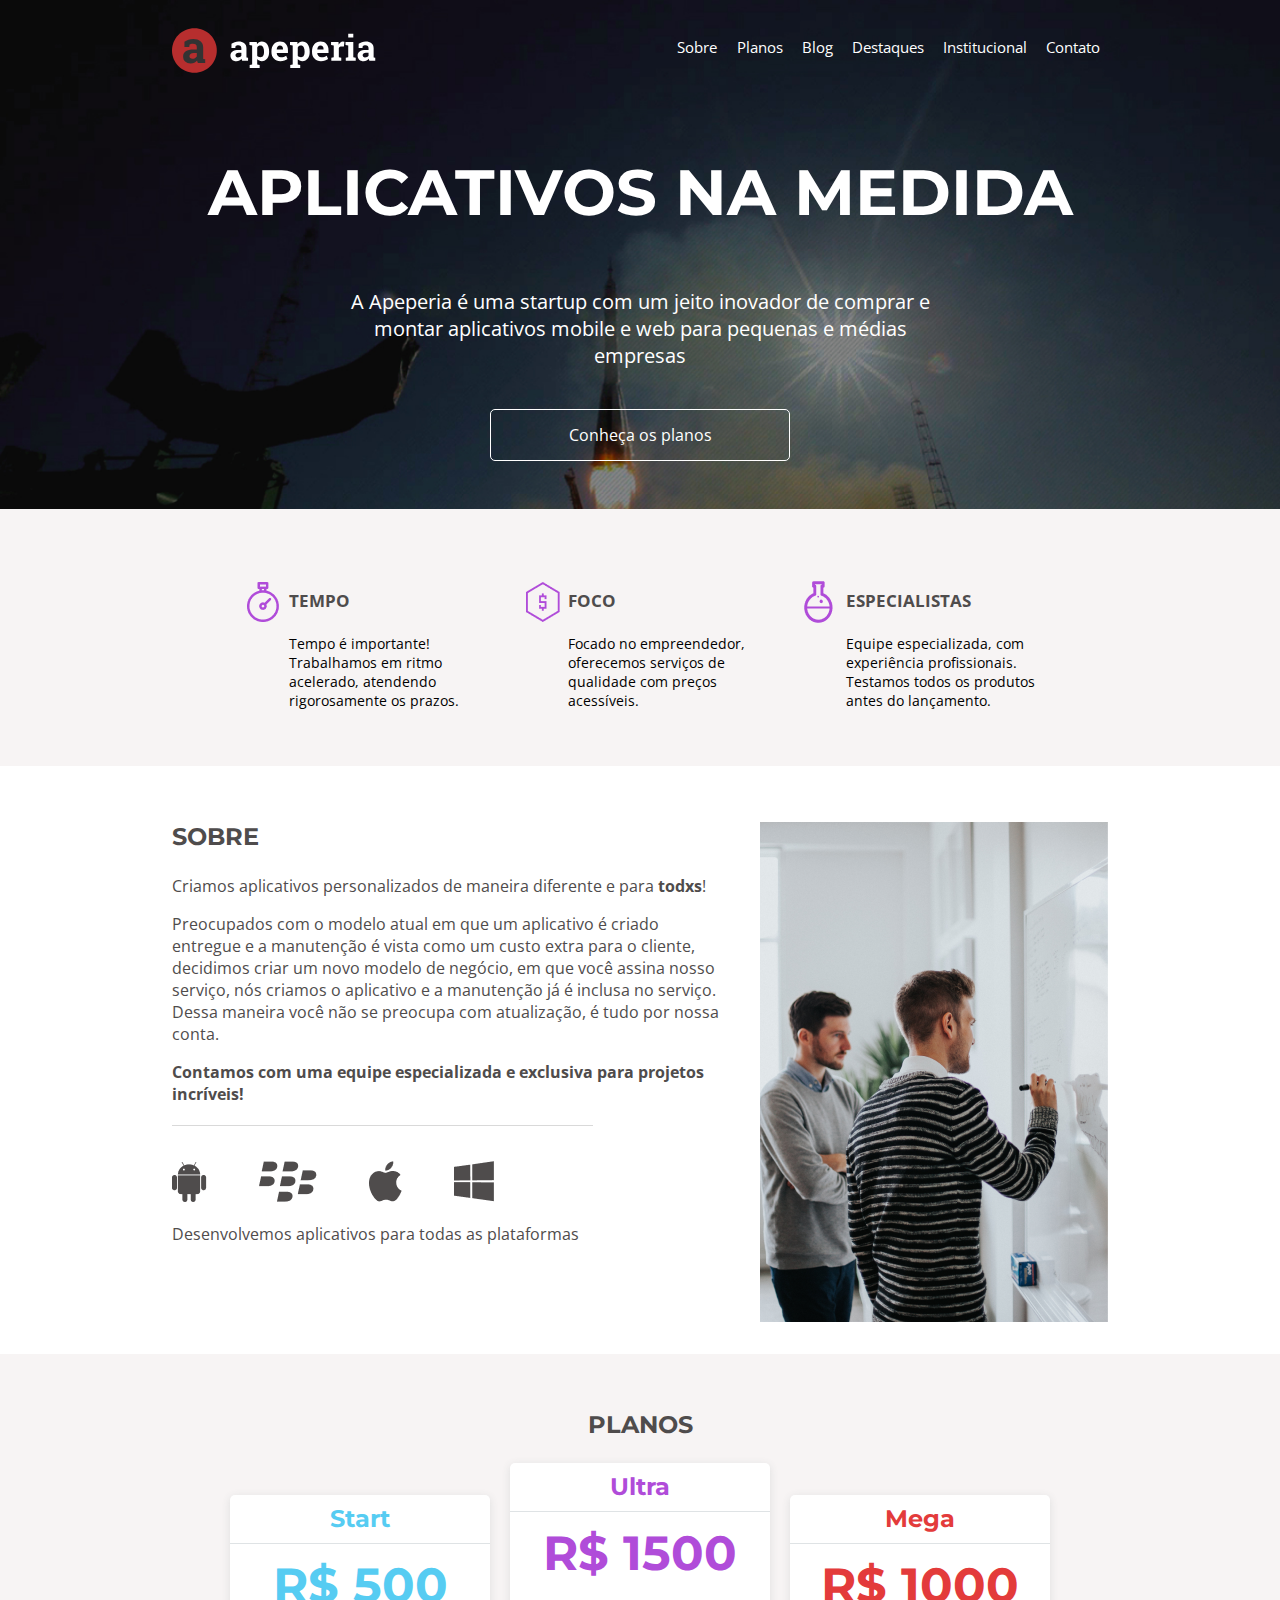
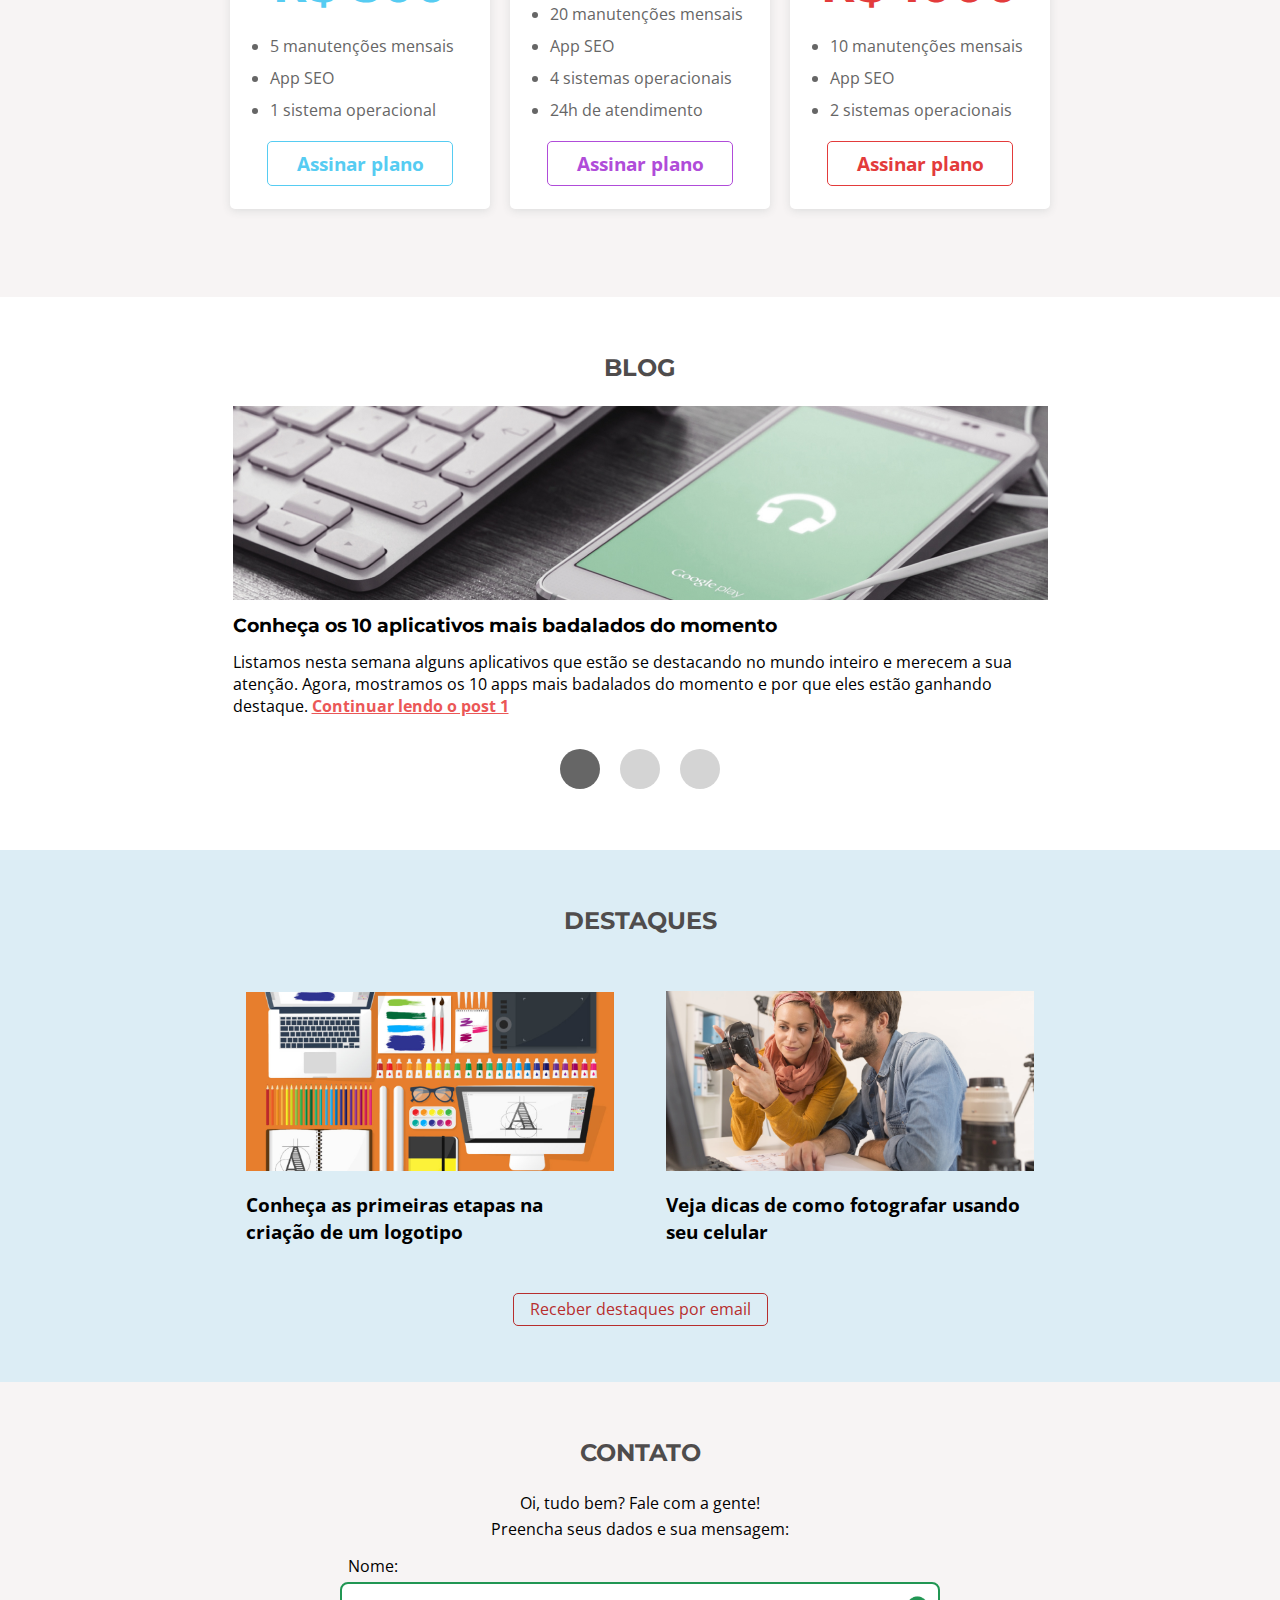
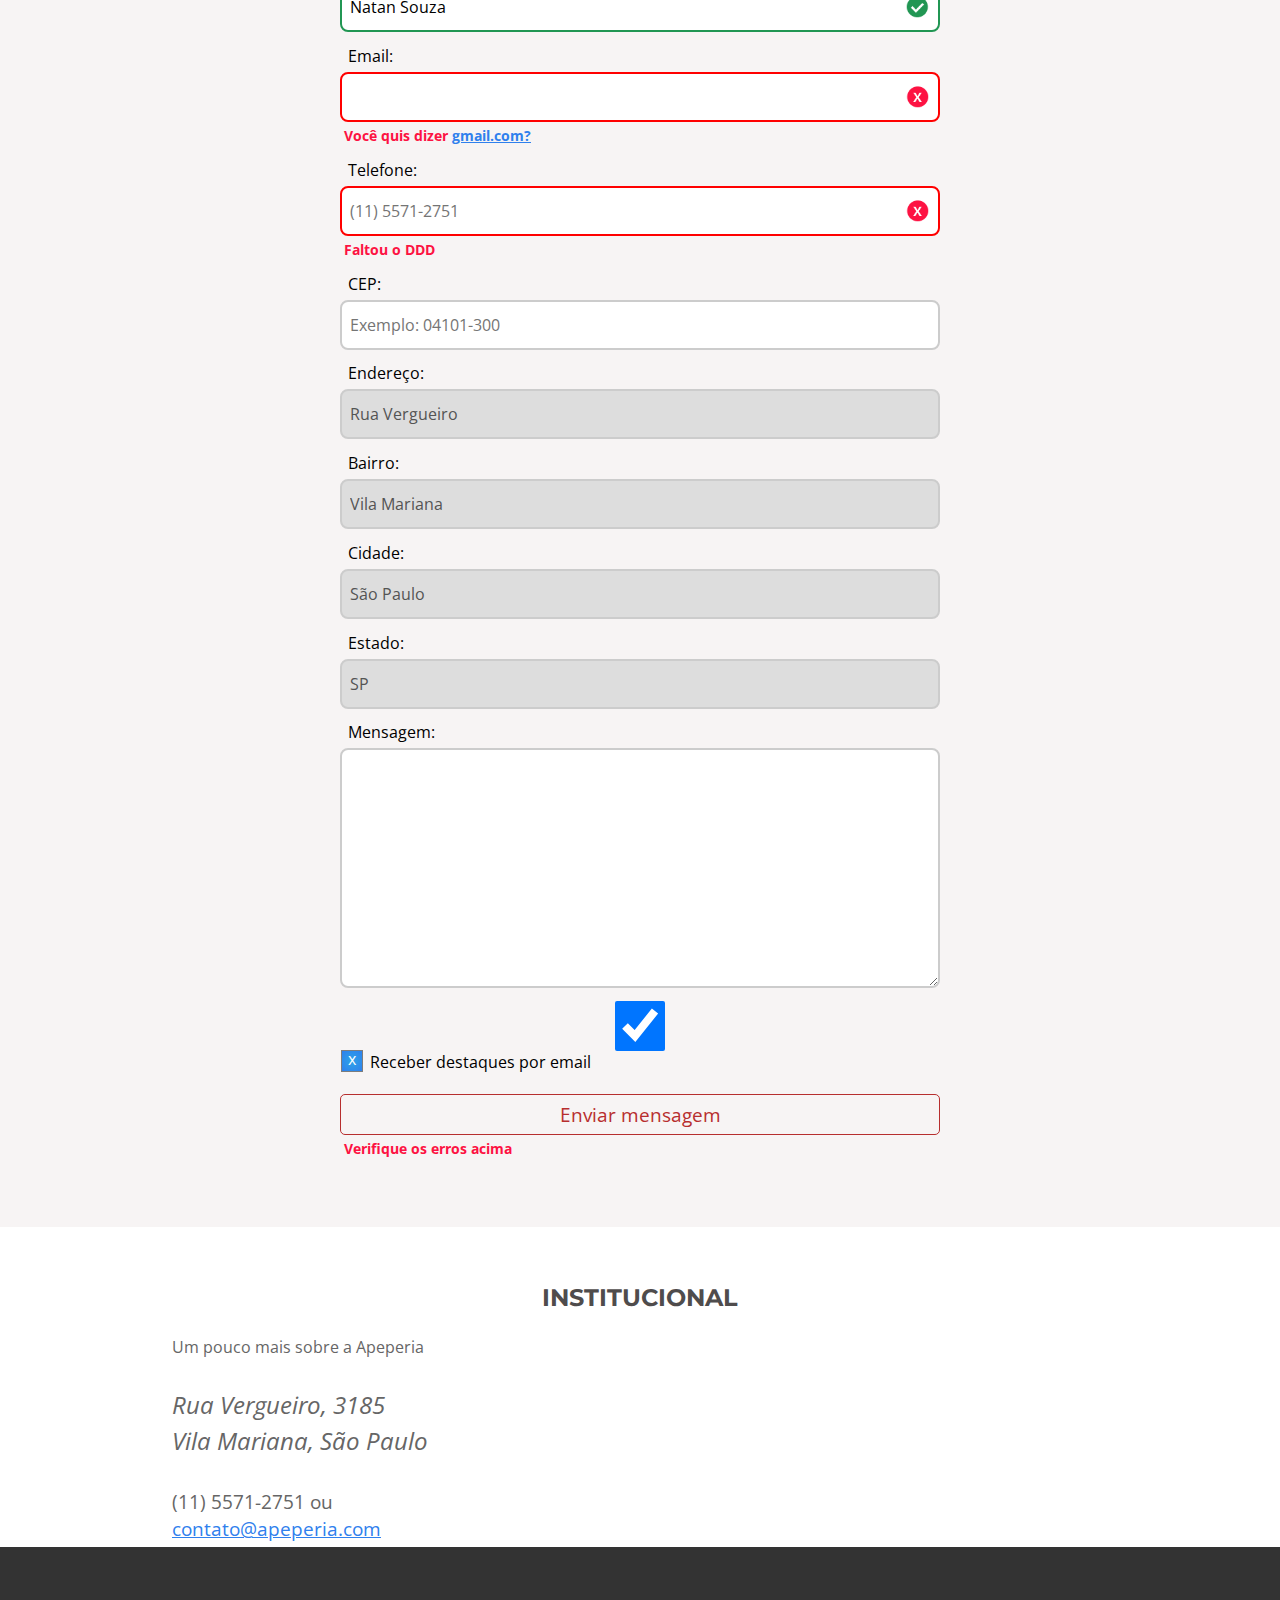
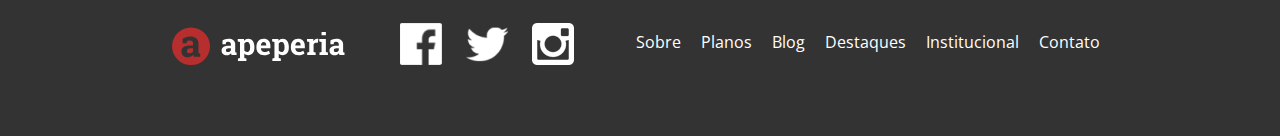
==== HTML CSS3/Acessibilidade web/index.html @ 9c8a7109 "HTML e os leitores de tela" ====
<!DOCTYPE html>
<html lang="en">
<head>
  <meta charset="UTF-8">
  <title>Apeperia - aplicativos sob medida</title>
  <link href="https://fonts.googleapis.com/css?family=Montserrat:300,400,700|Open+Sans:300,400,700" rel="stylesheet">

  <link rel="stylesheet" href="css/reset.css">
  <link rel="stylesheet" href="css/tema-padrao.css">
  <link rel="stylesheet" href="css/secaoDestaque.css">
  <link rel="stylesheet" href="css/cabecalho.css">
  <link rel="stylesheet" href="css/diferenciais.css">
  <link rel="stylesheet" href="css/secaoSobre.css">
  <link rel="stylesheet" href="css/secaoPlanos.css">
  <link rel="stylesheet" href="css/secaoBlog.css">
  <link rel="stylesheet" href="css/listaDeArtigos.css">
  <link rel="stylesheet" href="css/secaoDestaques.css">
  <link rel="stylesheet" href="css/secaoContato.css">
  <link rel="stylesheet" href="css/contatoCampo.css">
  <link rel="stylesheet" href="css/secaoInstitucional.css">
  <link rel="stylesheet" href="css/rodape.css">    
  <link rel="stylesheet" href="css/dialogNewsletter.css">

  <meta name="viewport" content="width=device-width, initial-scale=1.0, maximum-scale=1.0, user-scalable=no" />
</head>
<body>

  <header class="cabecalho container">
    <a href="#" class="cabecalho-logo">
       <svg width="205" height="59" viewBox="0 0 205 59" version="1.1" xmlns="http://www.w3.org/2000/svg" xmlns:xlink="http://www.w3.org/1999/xlink">
          <desc>Created using Figma</desc>
          <g id="Canvas" transform="translate(-2230 1001)">
            <g id="Logo do Apeperia">
              <g id="Oval 1">
                <use xlink:href="#path0_fill" transform="translate(2230 -988.755)" fill="#B72E2E"/>
              </g>
              <g id="a">
                <use xlink:href="#path1_fill" transform="translate(2239 -1001)" fill="#333333"/>
              </g>
              <g id="apeperia">
                <use xlink:href="#path2_fill" transform="translate(2287.13 -993.208)" fill="#FFFFFF"/>
              </g>
            </g>
          </g>
          <defs>
            <path id="path0_fill" fill-rule="evenodd" d="M 22.4044 44.5283C 34.778 44.5283 44.8087 34.5603 44.8087 22.2642C 44.8087 9.968 34.778 0 22.4044 0C 10.0308 0 0 9.968 0 22.2642C 0 34.5603 10.0308 44.5283 22.4044 44.5283Z"/>
            <path id="path1_fill" d="M 16.8684 47C 16.6944 46.6086 16.5422 46.21 16.4118 45.8042C 16.2813 45.3838 16.1799 44.9635 16.1074 44.5431C 15.3537 45.4128 14.4332 46.1158 13.3461 46.6521C 12.2735 47.1884 11.0414 47.4566 9.64991 47.4566C 7.34522 47.4566 5.51162 46.8333 4.1491 45.5867C 2.80108 44.3257 2.12706 42.6153 2.12706 40.4556C 2.12706 38.2523 3.01125 36.5492 4.77963 35.3461C 6.54801 34.143 9.14259 33.5415 12.5634 33.5415L 15.803 33.5415L 15.803 31.2368C 15.803 30.1062 15.4769 29.2293 14.8246 28.606C 14.1723 27.9827 13.2084 27.6711 11.9329 27.6711C 11.2081 27.6711 10.5631 27.758 9.99779 27.932C 9.43249 28.0914 8.9759 28.2871 8.62802 28.519L 8.21492 31.0411L 3.4316 31.0411L 3.45335 25.823C 4.61294 25.0402 5.93922 24.3807 7.43219 23.8444C 8.93966 23.3081 10.5776 23.0399 12.346 23.0399C 15.2594 23.0399 17.6221 23.7574 19.434 25.1924C 21.2603 26.6129 22.1735 28.6422 22.1735 31.2803L 22.1735 40.9991C 22.1735 41.3615 22.1735 41.7021 22.1735 42.021C 22.188 42.3399 22.217 42.6443 22.2605 42.9342L 24.1955 43.1951L 24.1955 47L 16.8684 47ZM 11.3676 42.7602C 12.3242 42.7602 13.1939 42.5573 13.9766 42.1515C 14.7594 41.7311 15.3681 41.2093 15.803 40.586L 15.803 36.9985L 12.5634 36.9985C 11.2154 36.9985 10.1935 37.3174 9.49772 37.9552C 8.80196 38.5785 8.45408 39.3322 8.45408 40.2164C 8.45408 41.0136 8.70774 41.6369 9.21507 42.0862C 9.73688 42.5356 10.4544 42.7602 11.3676 42.7602Z"/>
            <path id="path2_fill" d="M 13.0802 37C 12.941 36.6869 12.8193 36.368 12.7149 36.0433C 12.6106 35.7071 12.5294 35.3708 12.4714 35.0345C 11.8684 35.7302 11.1321 36.2926 10.2624 36.7217C 9.40429 37.1507 8.41863 37.3653 7.30542 37.3653C 5.46167 37.3653 3.99479 36.8666 2.90478 35.8694C 1.82636 34.8606 1.28715 33.4922 1.28715 31.7644C 1.28715 30.0019 1.9945 28.6393 3.4092 27.6769C 4.8239 26.7144 6.89957 26.2332 9.6362 26.2332L 12.2279 26.2332L 12.2279 24.3894C 12.2279 23.485 11.967 22.7834 11.4452 22.2848C 10.9233 21.7862 10.1522 21.5369 9.13178 21.5369C 8.55199 21.5369 8.03597 21.6064 7.58373 21.7456C 7.13149 21.8731 6.76621 22.0297 6.48791 22.2152L 6.15743 24.2329L 2.33078 24.2329L 2.34817 20.0584C 3.27585 19.4322 4.33687 18.9046 5.53125 18.4755C 6.73723 18.0465 8.04756 17.832 9.46226 17.832C 11.793 17.832 13.6832 18.406 15.1327 19.5539C 16.5938 20.6903 17.3243 22.3138 17.3243 24.4242L 17.3243 32.1993C 17.3243 32.4892 17.3243 32.7617 17.3243 33.0168C 17.3359 33.2719 17.3591 33.5154 17.3939 33.7473L 18.9419 33.9561L 18.9419 37L 13.0802 37ZM 8.67954 33.6082C 9.44487 33.6082 10.1406 33.4459 10.7668 33.1212C 11.393 32.7849 11.88 32.3674 12.2279 31.8688L 12.2279 28.9988L 9.6362 28.9988C 8.55778 28.9988 7.74027 29.2539 7.18367 29.7642C 6.62706 30.2628 6.34876 30.8658 6.34876 31.5731C 6.34876 32.2109 6.55169 32.7095 6.95755 33.069C 7.375 33.4285 7.949 33.6082 8.67954 33.6082ZM 20.2986 21.2412L 20.2986 18.1798L 27.6736 18.1798L 27.9172 20.3715C 28.4738 19.5597 29.1405 18.9336 29.9175 18.4929C 30.6944 18.0523 31.5989 17.832 32.6309 17.832C 34.9617 17.832 36.7706 18.7422 38.0578 20.5628C 39.3449 22.3834 39.9885 24.7779 39.9885 27.7465L 39.9885 28.1117C 39.9885 30.8948 39.3449 33.1328 38.0578 34.8258C 36.7706 36.5188 34.9733 37.3653 32.6657 37.3653C 31.68 37.3653 30.8045 37.1855 30.0392 36.8261C 29.2739 36.455 28.6187 35.9158 28.0737 35.2084L 28.0737 40.6527L 30.5262 41.1745L 30.5262 44.2358L 20.5596 44.2358L 20.5596 41.1745L 23.0121 40.6527L 23.0121 21.763L 20.2986 21.2412ZM 34.9095 27.7465C 34.9095 25.9723 34.6138 24.5344 34.0224 23.4328C 33.431 22.3312 32.5265 21.7804 31.309 21.7804C 30.5436 21.7804 29.8885 21.9369 29.3435 22.25C 28.81 22.5631 28.3868 23.0095 28.0737 23.5893L 28.0737 31.834C 28.3868 32.3674 28.81 32.7733 29.3435 33.0516C 29.8885 33.3299 30.5552 33.469 31.3438 33.469C 32.5729 33.469 33.4716 32.9878 34.0398 32.0254C 34.6196 31.0629 34.9095 29.7584 34.9095 28.1117L 34.9095 27.7465ZM 51.2597 37.3653C 48.5463 37.3653 46.3779 36.4956 44.7544 34.7562C 43.131 33.0168 42.3193 30.8078 42.3193 28.1291L 42.3193 27.4334C 42.3193 24.6388 43.0846 22.337 44.6153 20.528C 46.1575 18.719 48.2216 17.8204 50.8075 17.832C 53.347 17.832 55.3183 18.5973 56.7214 20.1279C 58.1245 21.6586 58.8261 23.7285 58.8261 26.3376L 58.8261 29.1032L 47.5896 29.1032L 47.5548 29.2075C 47.6476 30.4483 48.0593 31.4687 48.7898 32.2689C 49.5319 33.069 50.535 33.469 51.7989 33.469C 52.9237 33.469 53.8572 33.3589 54.5994 33.1386C 55.3415 32.9066 56.1532 32.5472 57.0345 32.0601L 58.4086 35.191C 57.6317 35.8056 56.6228 36.3216 55.3821 36.7391C 54.1529 37.1565 52.7788 37.3653 51.2597 37.3653ZM 50.8075 21.7456C 49.8682 21.7456 49.1261 22.1051 48.5811 22.824C 48.0361 23.5429 47.6998 24.488 47.5722 25.6592L 47.6244 25.7462L 53.8514 25.7462L 53.8514 25.2939C 53.8514 24.2155 53.5963 23.3574 53.0861 22.7196C 52.5875 22.0703 51.8279 21.7456 50.8075 21.7456ZM 60.8611 21.2412L 60.8611 18.1798L 68.2361 18.1798L 68.4797 20.3715C 69.0363 19.5597 69.703 18.9336 70.48 18.4929C 71.2569 18.0523 72.1614 17.832 73.1934 17.832C 75.5242 17.832 77.3331 18.7422 78.6203 20.5628C 79.9074 22.3834 80.551 24.7779 80.551 27.7465L 80.551 28.1117C 80.551 30.8948 79.9074 33.1328 78.6203 34.8258C 77.3331 36.5188 75.5358 37.3653 73.2282 37.3653C 72.2425 37.3653 71.367 37.1855 70.6017 36.8261C 69.8364 36.455 69.1812 35.9158 68.6362 35.2084L 68.6362 40.6527L 71.0887 41.1745L 71.0887 44.2358L 61.1221 44.2358L 61.1221 41.1745L 63.5746 40.6527L 63.5746 21.763L 60.8611 21.2412ZM 75.472 27.7465C 75.472 25.9723 75.1763 24.5344 74.5849 23.4328C 73.9935 22.3312 73.089 21.7804 71.8715 21.7804C 71.1061 21.7804 70.451 21.9369 69.906 22.25C 69.3725 22.5631 68.9493 23.0095 68.6362 23.5893L 68.6362 31.834C 68.9493 32.3674 69.3725 32.7733 69.906 33.0516C 70.451 33.3299 71.1177 33.469 71.9063 33.469C 73.1354 33.469 74.0341 32.9878 74.6023 32.0254C 75.1821 31.0629 75.472 29.7584 75.472 28.1117L 75.472 27.7465ZM 91.8222 37.3653C 89.1088 37.3653 86.9404 36.4956 85.3169 34.7562C 83.6935 33.0168 82.8818 30.8078 82.8818 28.1291L 82.8818 27.4334C 82.8818 24.6388 83.6471 22.337 85.1778 20.528C 86.72 18.719 88.7841 17.8204 91.37 17.832C 93.9095 17.832 95.8808 18.5973 97.2839 20.1279C 98.687 21.6586 99.3886 23.7285 99.3886 26.3376L 99.3886 29.1032L 88.1521 29.1032L 88.1173 29.2075C 88.2101 30.4483 88.6218 31.4687 89.3523 32.2689C 90.0944 33.069 91.0975 33.469 92.3614 33.469C 93.4862 33.469 94.4197 33.3589 95.1619 33.1386C 95.904 32.9066 96.7157 32.5472 97.597 32.0601L 98.9711 35.191C 98.1942 35.8056 97.1853 36.3216 95.9446 36.7391C 94.7154 37.1565 93.3413 37.3653 91.8222 37.3653ZM 91.37 21.7456C 90.4307 21.7456 89.6886 22.1051 89.1436 22.824C 88.5986 23.5429 88.2623 24.488 88.1347 25.6592L 88.1869 25.7462L 94.4139 25.7462L 94.4139 25.2939C 94.4139 24.2155 94.1588 23.3574 93.6486 22.7196C 93.15 22.0703 92.3904 21.7456 91.37 21.7456ZM 102.189 33.9561L 104.624 33.4343L 104.624 21.763L 101.928 21.2412L 101.928 18.1798L 109.355 18.1798L 109.581 20.9281C 110.022 19.954 110.59 19.1945 111.286 18.6495C 111.982 18.1045 112.788 17.832 113.704 17.832C 113.97 17.832 114.249 17.8551 114.539 17.9015C 114.84 17.9363 115.089 17.9827 115.287 18.0407L 114.747 22.6675L 112.66 22.6153C 111.918 22.6153 111.303 22.7602 110.816 23.0501C 110.329 23.34 109.958 23.7517 109.703 24.2851L 109.703 33.4343L 112.138 33.9561L 112.138 37L 102.189 37L 102.189 33.9561ZM 116.643 33.9561L 119.096 33.4343L 119.096 21.763L 116.382 21.2412L 116.382 18.1798L 124.175 18.1798L 124.175 33.4343L 126.61 33.9561L 126.61 37L 116.643 37L 116.643 33.9561ZM 124.175 13.6748L 119.096 13.6748L 119.096 9.86557L 124.175 9.86557L 124.175 13.6748ZM 140.264 37C 140.125 36.6869 140.003 36.368 139.899 36.0433C 139.795 35.7071 139.713 35.3708 139.655 35.0345C 139.052 35.7302 138.316 36.2926 137.446 36.7217C 136.588 37.1507 135.603 37.3653 134.489 37.3653C 132.646 37.3653 131.179 36.8666 130.089 35.8694C 129.01 34.8606 128.471 33.4922 128.471 31.7644C 128.471 30.0019 129.178 28.6393 130.593 27.6769C 132.008 26.7144 134.084 26.2332 136.82 26.2332L 139.412 26.2332L 139.412 24.3894C 139.412 23.485 139.151 22.7834 138.629 22.2848C 138.107 21.7862 137.336 21.5369 136.316 21.5369C 135.736 21.5369 135.22 21.6064 134.768 21.7456C 134.315 21.8731 133.95 22.0297 133.672 22.2152L 133.341 24.2329L 129.515 24.2329L 129.532 20.0584C 130.46 19.4322 131.521 18.9046 132.715 18.4755C 133.921 18.0465 135.232 17.832 136.646 17.832C 138.977 17.832 140.867 18.406 142.317 19.5539C 143.778 20.6903 144.508 22.3138 144.508 24.4242L 144.508 32.1993C 144.508 32.4892 144.508 32.7617 144.508 33.0168C 144.52 33.2719 144.543 33.5154 144.578 33.7473L 146.126 33.9561L 146.126 37L 140.264 37ZM 135.864 33.6082C 136.629 33.6082 137.325 33.4459 137.951 33.1212C 138.577 32.7849 139.064 32.3674 139.412 31.8688L 139.412 28.9988L 136.82 28.9988C 135.742 28.9988 134.924 29.2539 134.368 29.7642C 133.811 30.2628 133.533 30.8658 133.533 31.5731C 133.533 32.2109 133.736 32.7095 134.142 33.069C 134.559 33.4285 135.133 33.6082 135.864 33.6082Z"/>
          </defs>
        </svg>
    </a>

    <nav class="cabecalho-nav">
      <ul>
        <li class="cabecalho-nav-item"><a href="#">Sobre</a></li>
        <li class="cabecalho-nav-item"><a href="#">Planos</a></li>
        <li class="cabecalho-nav-item"><a href="#">Blog</a></li>
        <li class="cabecalho-nav-item"><a href="#">Destaques</a></li>
        <li class="cabecalho-nav-item"><a href="#">Institucional</a></li>
        <li class="cabecalho-nav-item"><a href="#">Contato</a></li>
      </ul>  
    </nav>
  </header>

  <main class="conteudo">

    <section class="secaoDestaque">
      <h1 class="secaoDestaque-titulo">
        APLICATIVOS NA MEDIDA
      </h1>
      <h2 class="secaoDestaque-texto">
        A Apeperia é uma startup com um jeito inovador de comprar e montar aplicativos mobile e web para pequenas e médias empresas
      </h2>

      <button class="secaoDestaque-cta btnPadrao">
        Conheça os planos
      </button>
    </section>

    <section class="secaoDiferenciais">
      <div class="container">
        <ul class="diferenciais">
          <li class="diferenciais-diferencial">
            <h2 class="diferenciais-diferencial-titulo diferenciais-diferencial-titulo--tempo">
              Tempo
            </h2>
            <p class="diferenciais-diferencial-texto">
              Tempo é importante! Trabalhamos em ritmo acelerado, atendendo rigorosamente os prazos.
            </p>
          </li>
          <li class="diferenciais-diferencial">
            <h2 class="diferenciais-diferencial-titulo diferenciais-diferencial-titulo--foco">
              Foco
            </h2>
            <p class="diferenciais-diferencial-texto">
              Focado no empreendedor, oferecemos serviços de qualidade com preços acessíveis.
            </p>
          </li>
          <li class="diferenciais-diferencial">
            <h2 class="diferenciais-diferencial-titulo diferenciais-diferencial-titulo--especialistas">
              Especialistas
            </h2>
            <p class="diferenciais-diferencial-texto">
              Equipe especializada, com experiência profissionais. Testamos todos os produtos antes do lançamento.
            </p>
          </li>
        </ul>
      </div>
    </section> <!--fim .secaoDiferenciais-->

    <section class="secaoSobre clearfix">
      <div class="container">
        <img src="img/sobre-apeperia.png" class="secaoSobre-imgDestaque">
        <h2 class="secaoSobre-titulo tituloPadrao">
          SOBRE
        </h2>
        <p class="secaoSobre-texto">
          Criamos aplicativos personalizados de maneira diferente e para <b>todxs</b>!
        </p>
        <p class="secaoSobre-texto">
          Preocupados com o modelo atual em que um aplicativo é criado entregue e a manutenção é vista como um custo extra para o cliente, decidimos criar um novo modelo de negócio, em que você assina nosso serviço, nós criamos o aplicativo e a manutenção já é inclusa no serviço. Dessa maneira você não se preocupa com atualização, é tudo por nossa conta.
        </p>
        <p class="secaoSobre-texto">
          <b>
            Contamos com uma equipe especializada e exclusiva para projetos incríveis!
          </b>
        </p>

        <ul class="secaoSobre-plataformas">
          <li><img src="img/android.png" alt="Ícone do Android"></li>
          <li><img src="img/blackberry.png" alt="Ícone da Blackberry"></li>
          <li><img src="img/apple.png" alt="Ícone do iOS"></li>
          <li><img src="img/windowsphone.png" alt="Ícone do Windows Phone"></li>
        </ul>
        <p>
          Desenvolvemos aplicativos para todas as plataformas
        </p>
      </div>
    </section> <!--fim .secaoSobre-->

    <section class="secaoPlanos">
      <div class="container">
        <h2 class="secaoPlanos-titulo tituloPadrao">
          PLANOS
        </h2>

        <div class="secaoPlanos-plano secaoPlanos-plano--start">
          <h3 class="secaoPlanos-plano-titulo">Start</h3>
          <h4 class="secaoPlanos-plano-preco">
            R$ 500
          </h3>
          <ul class="secaoPlanos-plano-itens">
            <li>5 manutenções mensais</li>
            <li>App SEO</li>
            <li>1 sistema operacional</li>
          </ul>
          <a href="#" class="btnPadrao secaoPlanos-plano-btn">
            Assinar plano
          </a>
        </div>

        <div class="secaoPlanos-plano secaoPlanos-plano--ultra">
          <h3 class="secaoPlanos-plano-titulo">Ultra</h3>
          <h4 class="secaoPlanos-plano-preco">
            R$ 1500
          </h4>
          <ul class="secaoPlanos-plano-itens">
            <li>20 manutenções mensais</li>
            <li>App SEO</li>
            <li>4 sistemas operacionais</li>
            <li>24h de atendimento</li>
          </ul>
          <a href="#" class="btnPadrao secaoPlanos-plano-btn">
            Assinar plano
          </a>
        </div>

        <div class="secaoPlanos-plano secaoPlanos-plano--mega">
          <h3 class="secaoPlanos-plano-titulo">Mega</h3>
          <h4 class="secaoPlanos-plano-preco">
            R$ 1000
          </h4>
          <ul class="secaoPlanos-plano-itens">
            <li>10 manutenções mensais</li>
            <li>App SEO</li>
            <li>2 sistemas operacionais</li>
          </ul>
          <a href="#" class="btnPadrao secaoPlanos-plano-btn">
            Assinar plano
          </a>
        </div>

      </div> <!--fim .container da .secaoPlanos-->
    </section> <!--fim .secaoPlanos-->


    <section class="secaoBlog container">
      <h2 class="secaoBlog-titulo tituloPadrao">
        BLOG
      </h2>

      <ul class="listaDeArtigos">

        <li id="new0" class="listaDeArtigos-item">
          <article class="listaDeArtigos-artigo">
            <img src="img/10-aplicativos-mais-baixados.png" class="listaDeArtigos-artigo-img">
            <h2 class="listaDeArtigos-artigo-titulo">
              Conheça os 10 aplicativos mais badalados do momento
            </h2>
            <p>
              Listamos nesta semana alguns aplicativos que estão se destacando no mundo inteiro e merecem a sua atenção. Agora, mostramos os 10 apps mais badalados do momento e por que eles estão ganhando destaque.
              <a href="#" class="listaDeArtigos-artigo-link">
                Continuar lendo o post 1
              </a>
            </p>
          </article>
        </li>

        <li id="new1" class="listaDeArtigos-item">
          <article class="listaDeArtigos-artigo">
            <img src="img/ux-usabilidade.jpg" class="listaDeArtigos-artigo-img">
            <h3 class="listaDeArtigos-artigo-titulo">
              Usabilidade: Entenda os benefícios de treinar sua equipe em UX
            </h3>
            <p>
              Vamos imaginar a seguinte situação: o time de desenvolvedores da sua empresa dedicou bastante tempo à criação de um novo software, e agora ele está tecnicamente perfeito, pronto para ser vendido.
              <a href="#" class="listaDeArtigos-artigo-link">
                Continuar lendo o post 2
              </a>
            </p>
          </article>
        </li>

        <li id="new2" class="listaDeArtigos-item">
          <article class="listaDeArtigos-artigo">
            <img src="img/dicas-acessibilidade.jpg" class="listaDeArtigos-artigo-img">
            <h2 class="listaDeArtigos-artigo-titulo">
              5 dicas para melhorar a acessibilidade em sua interface
            </h2>
            <p>
              Será que acessibilidade é algo tão complicado que vale a pena eu abrir mão de 25% dos meus usuários? Acessibilidade normalmente é um algo não muito aplicado por aí, falta de informação talvez? 
              <a href="#" class="listaDeArtigos-artigo-link">
                Continuar lendo o post 3
              </a>
            </p>
          </article>
        </li>

      </ul>

      <nav>
        <ul class="listaDeArtigos-slider">
          <li>
            <a href="#new0" data-sliderItem="0" class="listaDeArtigos-slider-item listaDeArtigos-slider-item--ativo">
              Notícia 1
            </a>
          </li>
          <li>
            <a href="#new1" data-sliderItem="1" class="listaDeArtigos-slider-item">
              Notícia 2
            </a>
          </li>
          <li>
            <a href="#new2" data-sliderItem="2" class="listaDeArtigos-slider-item">
              Notícia 3
            </a>
          </li>
        </ul>
      </nav>

    </section> <!--fim .secaoBlog-->

    <section class="secaoDestaques">
      <div class="container">
        <h2 class="secaoDestaques-titulo tituloPadrao">DESTAQUES</h2>

        <a href="http://blog.apeperia.com.br/design/conheca-primeiras-etapas-criacao-logotipo-teste-teste" class="secaoDestaques-link">
          <div class="secaoDestaques-destaque">
            <img src="img/comecando-criar-logotipo.png" class="secaoDestaques-destaque-img">
            <p class="secaoDestaques-destaque-titulo"  id="tituloDestaque1">
              Conheça as primeiras etapas na criação de um logotipo
            </p>
          </div>
        </a>

        <a href="http://blog.apeperia.com.br/design/dicas-como-fotografar-com-celular" class="secaoDestaques-link">
          <div class="secaoDestaques-destaque">
            <img src="img/dicas-fotografia.png" class="secaoDestaques-destaque-img">
            <p class="secaoDestaques-destaque-titulo"  id="tituloDestaque2">
              Veja dicas de como fotografar usando seu celular
            </p>
          </div>
        </a>

        <button class="secaoDestaques-form-botao btnPadrao btnPadrao--pequeno" id="abreDialog">
          Receber destaques por email
        </button>
      </div>

      <div class="dialogNewsletter" id="dialogNewsletter">
        <div class="dialogNewsletter-body">

          <h2 class="dialogNewsletter-titulo">News sem spam</h2>
          <h3 class="dialogNewsletter-texto">
            Assine nossa newsletter para receber notícias técnicas sem spam!
          </h3>
          <form class="dialogNewsletter-form">
            <label class="dialogNewsletter-label">
              Email:
            </label>
            <input type="text" class="dialogNewsletter-campo" placeholder="Digite seu e-mail...">
            <button class="dialogNewsletter-btn">
              Assinar newsletter
            </button>
            <button class="dialogNewsletter-fechar">
              X
            </button>
          </form>
        </div>
        <div class="dialogNewsletter-overlay"></div>
      </div> <!--fim .dialogNewsletter-->

    </section> <!--fim .secaoDestaques-->

    <section class="secaoContato">
      <div class="container">
        <h2 class="tituloPadrao">
          CONTATO
        </h2>

        <form class="secaoContato-form">

          <p class="secaoContato-form-legend">
            Oi, tudo bem? Fale com a gente!
            Preencha seus dados e sua mensagem:
          </p>

          <div class="contatoCampo contatoCampo--sucesso">
            <label>Nome: </label>
            <input type="text" class="contatoCampo--validouFoi" value="Natan Souza" required>
          </div>  

          <div class="contatoCampo contatoCampo--erro">
            <label>Email: </label>
            <input type="email" class="contatoCampo--validouErro" required>
            <span class="contatoCampo-msg contatoCampo-msg--erro">
              Você quis dizer <a href="#">gmail.com?</a>
            </span>
          </div>

          <div class="contatoCampo contatoCampo--erro">
            <label>Telefone: </label>
            <input type="text" class="contatoCampo--validouErro" placeholder="(11) 5571-2751">
            <span class="contatoCampo-msg contatoCampo-msg--erro">Faltou o DDD</span>
          </div>     

          <div class="contatoCampo">
            <label>CEP: </label>
            <input type="text" maxlength="8" placeholder="Exemplo: 04101-300" required>
          </div>

          <div class="contatoCampo">
            <label>Endereço: </label>
            <input type="text" class="contatoCampo-campoDesabilitado" disabled value="Rua Vergueiro">
          </div>   

          <div class="contatoCampo">
            <label>Bairro: </label>
            <input type="text" class="contatoCampo-campoDesabilitado" disabled value="Vila Mariana">
          </div>   

          <div class="contatoCampo">
            <label>Cidade: </label>
            <input type="text" class="contatoCampo-campoDesabilitado" disabled value="São Paulo">
          </div>   

          <div class="contatoCampo">
            <label>Estado: </label>
            <input type="text" class="contatoCampo-campoDesabilitado" disabled value="SP">
          </div>   

          <div class="contatoCampo">
            <label>Mensagem: </label>
            <textarea name="" cols="30" rows="10" required></textarea>
          </div>

          <div class="contatoCampo">
            <input type="checkbox" checked value="receberDestaques" class="contatoCampo-checkbox">
            <label class="contatoCampo-label">Receber destaques por email</label>
          </div>

          <div class="contatoCampo">
            <button class="secaoContato-form-cta btnPadrao" type="submit">
              Enviar mensagem
            </button>
            <span class="contatoCampo-msg contatoCampo-msg--erro secaoContatoForm-validacao">
              Verifique os erros acima
            </span>
          </div>

        </form>
      </div> <!--fim .container da .secaoContato-->

    </section> <!--fim .secaoContato-->


    <section class="secaoInstitucional">
      <div class="container">
        <h2 class="tituloPadrao">
          INSTITUCIONAL
        </h2>

        <div class="secaoInstitucional-coluna">
          <p>
            Um pouco mais sobre a Apeperia
          </p>
          <p class="secaoInstitucional-endereco">
            Rua Vergueiro, 3185 <br> Vila Mariana, São Paulo
          </p>
          <p class="secaoInstitucional-telefone">
            (11) 5571-2751 ou <a href="#"> contato@apeperia.com</a>
          </p>
        </div>

        <video src="img/formacao-java.mp4" class="secaoInstitucional-video">
        </video>

      </div>
    </section> <!--fim .secaoInstitucional-->
  </main>

  <footer class="rodape">
    <div class="container">

      <img src="img/logo-apeperia.svg" class="rodape-logo">

      <ul class="rodape-social">
        <li>
          <a href="#" class="rodape-social-link rodape-social-link--facebook">
            Facebook da Apeperia
          </a>
        </li>
        <li>
          <a href="#" class="rodape-social-link rodape-social-link--twitter">
            Twitter da Apeperia
          </a>
        </li>
        <li>
          <a href="#" class="rodape-social-link rodape-social-link--instagram">
            Instagram da Apeperia
          </a>
        </li>
      </ul>

      <nav class="rodape-nav">
        <ul>
          <li class="rodape-nav-item"><a href="#" class="rodape-nav-link">Sobre</a></li>
          <li class="rodape-nav-item"><a href="#" class="rodape-nav-link">Planos</a></li>
          <li class="rodape-nav-item"><a href="#" class="rodape-nav-link">Blog</a></li>
          <li class="rodape-nav-item"><a href="#" class="rodape-nav-link">Destaques</a></li>
          <li class="rodape-nav-item"><a href="#" class="rodape-nav-link">Institucional</a></li>
          <li class="rodape-nav-item"><a href="#" class="rodape-nav-link">Contato</a></li>
        </ul>  
      </nav>
    </div>

  </footer>
  <script src="js/carousel.js"></script>
  <script src="js/dialog.js"></script>
</body>
</html>
---- HTML CSS3/Acessibilidade web/css/tema-padrao.css ----
.escondeVisualmente {
  border: 0;
  clip: rect(0 0 0 0);
  height: 1px;
  margin: -1px;
  overflow: hidden;
  padding: 0;
  position: absolute;
  width: 1px;
}

li[aria-hidden='true'] { display: none; }
li[aria-hidden='false'] { display:block ; }


.overlayDialog:before {
  content: '';
  background-color: rgba(0, 0, 0, .4);
  position: fixed;
  z-index: 2;
  display: block;
  width: 100vw;
  height: 100vh;
} 

.pularNavegacao,
.pularNavegacao:active,
.pularNavegacao:focus,
.pularNavegacao:hover {
  text-indent: 100%;
  white-space: nowrap;
  overflow: hidden;
  width: 1px;
  height: 1px;
  color: transparent;
  position: absolute;
}

.clearfix:after { 
  content: "."; 
  visibility: hidden; 
  display: block; 
  height: 0; 
  clear: both;
}


.apenasLeitorDeTela {
  position: absolute;
  z-index: -1;
}

.container {
  padding: 3.5em 5%;
  margin: 0 auto;
  max-width: 1000px;
}

.tituloPadrao {
  font-family: 'Montserrat', serif;
  margin-bottom: 1em;
  color: #4F4C4C;
  text-align: center;
  text-transform: uppercase;
}

.btnPadrao {
  border-radius: 5px;
  border: 0;
  background-color: #B72E2E;
  color: #fff;
  font-size: 1.2em;
  padding: .3em 1em;
  font-family: 'Open Sans', 'Segoe UI', sans-serif;
  outline: 0;
  text-decoration: none;
}

.btnPadrao:hover,
.btnPadrao:focus {
  background-image: linear-gradient(rgba(255, 255, 255, .05), rgba(255, 255, 255, .05));
  cursor: pointer;
}

.btnPadrao--pequeno {
  font-size: 1em;
}

@media (min-width: 830px) {
  .container {
    width: 1200px;
    width: 800px;
    padding-left: 0;
    padding-right: 0;
    padding: 3.5em 2em;
  }
}

@media (min-width: 1065px)  {
  .container {
    width: 1000px;
  }
}
---- HTML CSS3/Acessibilidade web/css/secaoDestaque.css ----
.secaoDestaque {
  text-align: center;
  background-size: cover;
  background-color: #00161c;
  padding: 10em 2em 3em 2em;
  color: #fff;
}


.secaoDestaque-titulo {
  font-weight: bold;
  margin-bottom: 1em;
  font-family: 'Montserrat', serif;
  font-size: 2em;
  line-height: 1;
}

.secaoDestaque-texto {
  max-width: 600px;
  margin: 0 auto 2em auto;
  font-size: 1.25em;
  font-weight: normal;

}

.secaoDestaque-cta {
  background-color: transparent;
  border: 1px solid #fff;
  font-size: 1em;
  width: 100%;
  max-width: 300px;
  line-height: 2.5;
  cursor: pointer;
  display: block;
  text-decoration: none;
  margin: 0 auto;
  transition: .2s ease-in;
}

.secaoDestaque-cta:hover,
.secaoDestaque-cta:focus {
  background: #fff;
  color: #333;
}

@media (min-width: 830px) {

  .secaoDestaque {
    background-image: url(../img/bg-intro.jpg);
  }

  .secaoDestaque-titulo {
    font-size: 5vw
  }

}
---- HTML CSS3/Acessibilidade web/css/cabecalho.css ----
.cabecalho {
  position: absolute;
  top: -2.5em;
  left: 50%;
  transform: translate(-50%);
  text-align: center;
  width: 100%;
  border-bottom: 1px solid #103d4a;
  padding-bottom: .5em
}

.cabecalho-logo {
  margin-bottom: .2em;
}

.cabecalho-logo-img {
  margin: 0 auto;
  display: block;
  transition: filter .3s;
}

.cabecalho-logo-img:hover,
.cabecalho-logo-img:focus {
  filter: brightness(1.2);
}


.cabecalho-nav {
  text-align: center;
}

.cabecalho-nav-item {
  display: inline-block;
  line-height: 2;
  margin: 0 .5em;
  font-size: .95em;
}

.cabecalho-nav-item a {
  text-decoration: none;
  color: #fff;
  font-family: 'Open Sans', serif;

}

.cabecalho-nav-item a:hover,
.cabecalho-nav-item a:focus {
  text-decoration: underline;
}

@media (min-width: 830px) {

  .cabecalho {
    border-bottom: 0;
    padding-bottom: 0
  }

  .cabecalho-logo {
    float: left;
  }

  .cabecalho-nav {
    float: right;
    margin-top: 1em;
  }

}
---- HTML CSS3/Acessibilidade web/css/diferenciais.css ----
.diferenciais {
  text-align: center;
}

.diferenciais-diferencial {
  margin: 0 3em 2em 3em;
  display: inline-block;
  vertical-align: top;
  text-align: left;
  max-width: 350px;
  padding-left: 4em;
}

.diferenciais-diferencial-titulo {
  color: #4F4C4C;
  font-size: 1.2em;
  margin-top: .9em;
  margin-bottom: .6em;

  background-repeat: no-repeat;
  background-position: left center;
  height: 2.5em;
  padding-left: 42px;
  padding-top: .5em;
  transform: translateX(-42px);
  text-transform: uppercase;
}

.diferenciais-diferencial-titulo--tempo {
  background-image: url(../img/icone-relogio.png);
}


.diferenciais-diferencial-titulo--foco {
  background-image: url(../img/icone-dinheiro.png);
}


.diferenciais-diferencial-titulo--especialistas {
  background-image: url(../img/icone-quimica.png);
}




@media (min-width: 830px) {


  .secaoDiferenciais {
    padding-bottom: 0;
    background-color: #f7f4f4;
  }


  .diferenciais-diferencial {
    margin: 0 .5em;
    font-size: .9em;
    max-width: 260px;
  }

}
---- HTML CSS3/Acessibilidade web/css/secaoSobre.css ----
.secaoSobre {
  color: #4F4C4C;
}

.secaoSobre-texto {
  margin-bottom: 1em;
}

.secaoSobre-plataformas {
  display: flex;
  justify-content: space-around;
  margin-bottom: 1em;
}

.secaoSobre-imgDestaque {
  display: none;
}


@media (min-width: 830px) {

  .secaoSobre {
    text-align: left;
  }

  .secaoSobre-titulo {
    text-align: left;
  }

  .secaoSobre-imgDestaque {
    display: block;
    float: right;
    margin-left: 2em;
    margin-bottom: 2em;
  }

  .secaoSobre-plataformas {
    display: block;
    padding-top: 1.5em;
    position: relative;
  }

  .secaoSobre-plataformas:before {
    content: '';
    height: 1px;
    width: 45%;
    background-color: #D9D9D9;
    position: absolute;
    top: 4px;
  }

  .secaoSobre-plataformas li {
    display: inline-block;
    margin-right: 3em;
    margin: 1em 3em 0 0
  }

}
---- HTML CSS3/Acessibilidade web/css/secaoPlanos.css ----
.secaoPlanos {
  text-align: center;
  background-color: #F7F4F4;
}

.secaoPlanos-plano {
  border-radius: 5px;
  background-color: #fff;
  width: 80%;
  margin: 0 .5em 2em .5em;
  padding-bottom: 2em;
  box-shadow: 0 2px 9px #ddd;
  max-width: 300px;
  display: inline-block;

}

.secaoPlanos-plano--start {
  color: #56CCF2;
}

.secaoPlanos-plano--ultra {
  color: #B04CD9;
}

.secaoPlanos-plano--mega {
  color: #E33B3B;
}

.secaoPlanos-plano-titulo {
  color: inherit;
  font-family: 'Montserrat', sans-serif;
  font-weight: bolder;
  width: 100%;
  padding: .4em 1em;
  font-size: 1.5em;
  border-bottom: 1px solid #DFE3E5;
  margin-bottom: .5em;
}

.secaoPlanos-plano-moeda {
  font-size: .4em;
  font-weight: normal;
  vertical-align: top;
  line-height: 2.5;
  position: absolute;
  left: -1.4em;
}

.secaoPlanos-plano-preco {
  color: inherit;
  text-align: center;
  font-size: 3em;
  margin-top: 12px;
  font-family: 'Montserrat', sans-serif;
  display: inline;
  position: relative;
}

.secaoPlanos-plano-itens {
  text-align: left;
  padding-left: 30px;
  margin: 1em auto 1.5em auto;
  line-height: 2;
  list-style: disc;
  color: #666;
  width: 240px;
}

.secaoPlanos-plano-btn {
  color: inherit;
  font-weight: bold;
  background-color: transparent;
  border-width: 1px;
  border-style: solid;
  border-color: inherit;
  padding: .4em 1.5em;
  transition: .1s ease-in;
}

.secaoPlanos-plano-btn:hover,
.secaoPlanos-plano-btn:focus {
  color: #fff;
}

.secaoPlanos-plano:nth-of-type(1) .secaoPlanos-plano-btn:hover,
.secaoPlanos-plano:nth-of-type(1) .secaoPlanos-plano-btn:focus {
  background-color: #56CCF2;
}

.secaoPlanos-plano:nth-of-type(2) .secaoPlanos-plano-btn:hover,
.secaoPlanos-plano:nth-of-type(2) .secaoPlanos-plano-btn:focus {
  background-color: #B04CD9;
}

.secaoPlanos-plano:nth-of-type(3) .secaoPlanos-plano-btn:hover,
.secaoPlanos-plano:nth-of-type(3) .secaoPlanos-plano-btn:focus {
  background-color: #E33B3B;
}

.secaoPlanos-plano-titulo--destaque {
  background-color: #B72E2E;
}


@media (min-width: 830px) {

  .secaoPlanos-plano {
    max-width: 260px;
  }

}
---- HTML CSS3/Acessibilidade web/css/secaoBlog.css ----
.secaoBlog {
  text-align: center;
}
---- HTML CSS3/Acessibilidade web/css/listaDeArtigos.css ----
.listaDeArtigos-artigo {
  text-align: left;
  padding-bottom: 2em;
  max-width: 815px;
  display: inline-block;
  white-space: normal;
}      

.listaDeArtigos {
  overflow: hidden;
  white-space: nowrap;
}

.listaDeArtigos-item {
  display: inline-block;
  text-align: center;
  margin: 0 auto;
  width: 100%;
  display: none;
}


.listaDeArtigos-item:not(:target):first-child{
  display: inline-block;
}

.listaDeArtigos-item:target {
  display: inline-block;
}




.listaDeArtigos-artigo-img {
  width: 100%;
  display: block;
}

/* Apenas para diferenciar as imagens */
.listaDeArtigos-item:nth-of-type(2) img {
  filter: sepia(.7)
}

.listaDeArtigos-item:nth-of-type(3) img {
  filter: hue-rotate(10deg) saturate(1)
}

.listaDeArtigos-artigo-titulo {
  font-family: 'Montserrat', sans-serif;
  margin: .7em 0;
  font-size: 1.2em;
}

.listaDeArtigos-artigo-link {
  color: #EB5757;
  font-weight: bold;
}

.listaDeArtigos-slider {
  width: 70%;
  margin: 0 auto;
}

.listaDeArtigos-slider li {
  display: inline-block;
}

.listaDeArtigos-slider-item {
  text-indent: -9999px;
  display: inline-block;
  overflow: hidden;
  background-color: #d4d4d4;
  border-radius: 50%;
  width: 40px;
  height: 40px;
  margin: 0 .5em;
  border: 0;
}

.listaDeArtigos-slider-item:hover,
.listaDeArtigos-slider-item:focus {
  background-color: #a5a5a5;
  outline: 0;
}

.listaDeArtigos-slider-item--ativo {
  background: hsla(200, 70%, 0%, .6);
}
---- HTML CSS3/Acessibilidade web/css/secaoDestaques.css ----
.secaoDestaques {
  background-color: #DCEDF5;
  text-align: center;
}

.secaoDestaques-destaque {
  margin-bottom: 1em;
  padding: 1em;
  transition:  .3s;
  text-align: left;
}

.secaoDestaques-link {
  color: inherit;
  text-decoration: none;
  max-width: 400px;
  display: inline-block;
  margin: 1em .5em;
}

.secaoDestaques-link:hover,
.secaoDestaques-link:focus {
  background-color: #fff;
  cursor: pointer;
  border-radius: 8px;
  box-shadow: 0 2px 5px rgba(0, 0, 0, .3); 
  outline: 0;
}

.secaoDestaques-destaque-titulo {
  margin-top: 1em;
  font-weight: bold;
  font-size: 1.2em
}

.secaoDestaques-destaque-img {
  width: 100%;
  display: block;
}

.secaoDestaques-form label {
  display: inline-block;
}

.secaoDestaques-form-botao {
  max-width: 20em;
  margin-top: 1em;
  display: block;
  margin: 0 auto;
  background: transparent;
  color: #B72E2E;
  border: 1px solid #B72E2E;
}

.secaoDestaques-form-botao:hover,
.secaoDestaques-form-botao:focus {
  color: #fff;
  background-color: #B72E2E;
}


/*

.secaoDestaques-checkboxFake {
display: inline-blaock;
}
*/
---- HTML CSS3/Acessibilidade web/css/secaoContato.css ----
.secaoContato {
  background-color: #F7F4F4;
  text-align: center;
  text-align: left;
}

.secaoContato-wink {
  color: #EB5757;
  font-weight: bold;
  font-size: 1.2em;
}

.secaoContato-form-fieldset {
  border: 0;
}

.secaoContato-form-legend {
  max-width: 300px;
  line-height: 1.6;
  text-align: center;
  margin: 0 auto;
}

.secaoContato-form-cta {
  width: 100%;
  margin-top: 1em;
  display: block;
  background: transparent;
  color: #B72E2E;
  border: 1px solid #B72E2E;
}

.secaoContato-form-cta:hover,
.secaoContato-form-cta:focus {
  color: #fff;
  background-color: #B72E2E;
}
---- HTML CSS3/Acessibilidade web/css/contatoCampo.css ----
.contatoCampo {
  margin: .8em auto;
  max-width: 600px;
  position: relative;
}

.contatoCampo-label:before {
  content:'';
  vertical-align: middle;
  display: inline-block;
  width: 20px;
  height: 20px;
  text-align: center;
  background-color: #fff;
  transform: translate(-7px, -3px);
  border: 1px solid #7D7D7D;
  color: transparent;
  line-height: 1;
  transition: .2s ease-in;
}

.contatoCampo-checkbox:checked + .contatoCampo-label:before {
  content: 'x';
  color: #fff;
  background-image: radial-gradient(circle, #2DA4E7, #2F80ED);
}

.contatoCampo-checkbox {
  display: none;
}

.contatoCampo-icone {
  position: absolute;
  left: -2em;
  top: 2.5em;
  width: 1.5em;
}

.contatoCampo label,
.contatoCampo input,
.contatoCampo textarea {
  display: block;
  width: 100%;
  text-align: left;
} 

.contatoCampo label {
  margin-bottom: 5px;
  margin-left: 8px;
} 

.contatoCampo input,
.contatoCampo textarea {
  font-size: 1em;
  padding: .5em;
  min-height: 50px;
  border-radius: 8px;
  border: 2px solid #ccc;
  outline: 0;
} 

.contatoCampo input:focus,
.contatoCampo textarea:focus {
  border: 2px solid #222;
} 

.contatoCampo-campoDesabilitado {
  background-color: #ddd;
}

.contatoCampo-msg, 
.formContato-validacao {
  margin-left: 4px;
  margin-top: 4px;
  font-size: .9em;
  font-weight: bold;
  color: #FD1242;
  display: inline-block;
}

.contatoCampo .contatoCampo--validouFoi {
  border: 2px solid #219653;
  background-color: #fff;
  position: relative;
}

.contatoCampo .contatoCampo--validouErro {
  border: 2px solid #FF0000;
  background-color: #fff;
  position: relative;
}

.contatoCampo--sucesso:before {
  content: '';
  display: inline-block;
  width: 33px;
  height: 32px;
  position: absolute;
  z-index: 1;
  right: .4em;
  transform: translateY(112%) scale(.65);
  background-image: url(../img/validacao-sucesso.png);
}

.contatoCampo--erro:before {
  content: '';
  display: inline-block;
  width: 33px;
  height: 32px;
  position: absolute;
  z-index: 1;
  right: .4em;
  transform: translateY(112%) scale(.65);
  background-image: url(../img/validacao-erro.png);
}
---- HTML CSS3/Acessibilidade web/css/secaoInstitucional.css ----
.secaoInstitucional {
  color: #666;
  text-align: center;
}

.secaoInstitucional-endereco {
  font-size: 1.5em;
  font-style: italic;
  line-height: 1.5;
  margin: 1.2em 0;
}

.secaoInstitucional-telefone {
  font-size: 1.2em;
}

.secaoInstitucional-video {
  width: 100%;
  max-width: 550px;
  display: inline-block;
  margin-top: 30px;
}

@media (min-width: 830px) {

  .secaoInstitucional-coluna {
    float: left;
    text-align: left;
    width: 40%;
  }

  .secaoInstitucional-video {
    width: 40%;
    margin-top: 0;
  }
  
}
---- HTML CSS3/Acessibilidade web/css/rodape.css ----
.rodape {
  background-color: #333;
  text-align: center;
}

.rodape-social {
  margin: 20px 0 10px 0;
}

.rodape-social li {
  display: inline-block;
}

.rodape-social-link {
  width: 42px;
  height: 42px;
  border: 1px solid #fff;
  margin: 0 10px;
  text-indent: -999px;
  overflow: hidden;
  border: 0;
  display: block;
}

.rodape-social-link--facebook {
  background-image: url(../img/facebook.png);
}

.rodape-social-link--twitter {
  background-image: url(../img/twitter.png);
}

.rodape-social-link--instagram {
  background-image: url(../img/instagram.png);
}

.rodape-nav-item {
  display: inline-block;
  margin: 0 8px;
}

.rodape-nav-link {
  color: #fff;
  text-decoration: none;
  line-height: 3;
}

.rodape-nav-link:hover,
.rodape-nav-link:focus {
  text-decoration: underline;
}

@media (min-width: 830px) {

  .rodape-logo {
    max-height: 50px;
    display: block;
  }

  .rodape .container{
    display: flex;
    flex-wrap: wrap;
    justify-content: space-between;
    align-items: center;    
  }

}
---- HTML CSS3/Acessibilidade web/css/dialogNewsletter.css ----
.dialogNewsletter {
  display: none;
}

.dialogNewsletter--aberto {
  display: block;
}

.dialogNewsletter-body {
  font-size: 18px;
  border-radius: 8px;
  background-color: #fff;
  border: 1px solid #8D8D8D;
  padding: 3em 1.5em 1.5em 1.5em;
  box-shadow: 0 0 5px rgba(0, 0, 0, .5); 
  position: fixed;
  display: inline-block;
  top: 45%;
  left: 50%;
  transform: translate(-50%,-52%);
  z-index: 3;
  transition: .3s ease-in;
  color: #222;
  width: 300px;
  max-width: 533px;
  text-align: left;
}

.dialogNewsletter-overlay {
  position: fixed;
  z-index: 2;
  width: 100%;
  height: 100%;
  top: 0;
  left: 0;
  overflow: hidden;
  background-color: rgba(0, 0, 0, .4);
}

.overlayDialog + .dialogNewsletter {
  display: block;
  transform: translate(-50%,-50%);
}

.dialogNewsletter-titulo {
  font-size: 1.8em;
  line-height: 1;
}

.dialogNewsletter-texto {
  font-size: 1em;
  margin-bottom: 1.5em;
  margin-top: 1em;
  font-weight: normal;
}

.dialogNewsletter-label {
  position: absolute;
  z-index: -1;
  left: -9999px;
}

.dialogNewsletter-campo {
  font-size: 1em;
  border-radius: 8px;
  border: 1px solid #5E5E5E;
  padding: 8px;
  margin-right: 10px;
  margin-bottom: 10px;
  width: 100%;
  min-width: 245px;
}

.dialogNewsletter-btn {
  vertical-align: top;
  text-indent: -9999px;
  border-radius: 8px;
  border: 1px solid #FF1242;
  padding: 8px;
  width: 100%;
  height: 3.1em;
  background: url(../img/email.png) no-repeat center; 
  transition: .2s ease-in;
}

.dialogNewsletter-btn:hover,
.dialogNewsletter-btn:focus {
  background-color: #EB5757;
  cursor: pointer;
  background-image: url(../img/email-hover.png);
}

.dialogNewsletter-fechar {
  position: absolute;
  background-color: transparent;
  transform: translate(50%, 50%) scale(1.4);
  top: -5px;
  right: 25px;
  width: 32px;
  height: 32px;
  border: 0;
  border: 1px solid;
  overflow: hidden;
  color: transparent;
  font-size: 0;
}

.dialogNewsletter-fechar:before {
  content: 'x';
  color: #666;
  width: 32px;
  height: 32px;
  display: block;
  position: absolute;
  top: 0;
  left: 0;
  z-index: 2;
  font-size: 20px;
  font-weight: bold;

}

.dialogNewsletter-fechar:hover:before,
.dialogNewsletter-fechar:focus:before {
  color: #ce3434;  
  cursor: pointer;
}

@media (min-width: 830px) {

  .dialogNewsletter-body {
    width: 533px;
  }  

  .dialogNewsletter-form {
    display: flex;
    flex-wrap: nowrap
  }

  .dialogNewsletter-campo {
    flex-basis: 80%;
  }

  .dialogNewsletter-btn {
    flex-basis: 20%;
    height: 3.1em;
  }

}
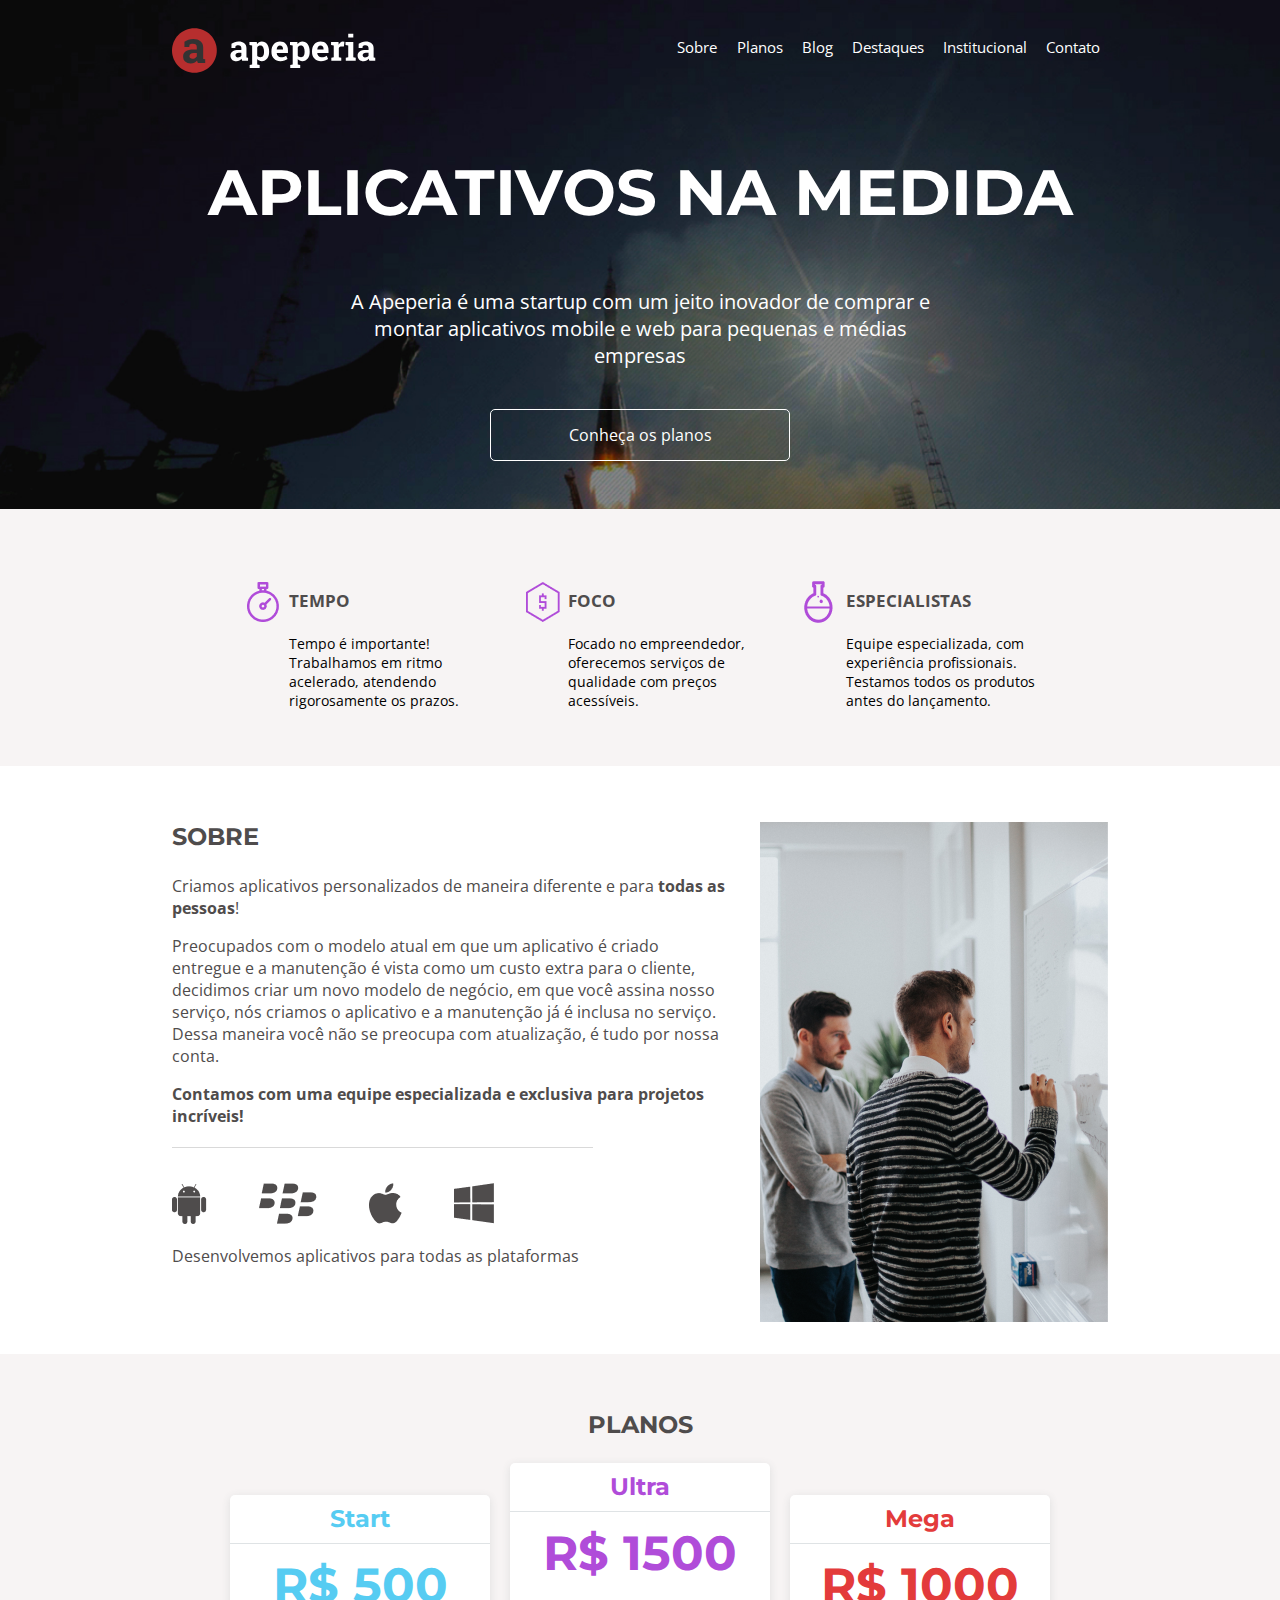
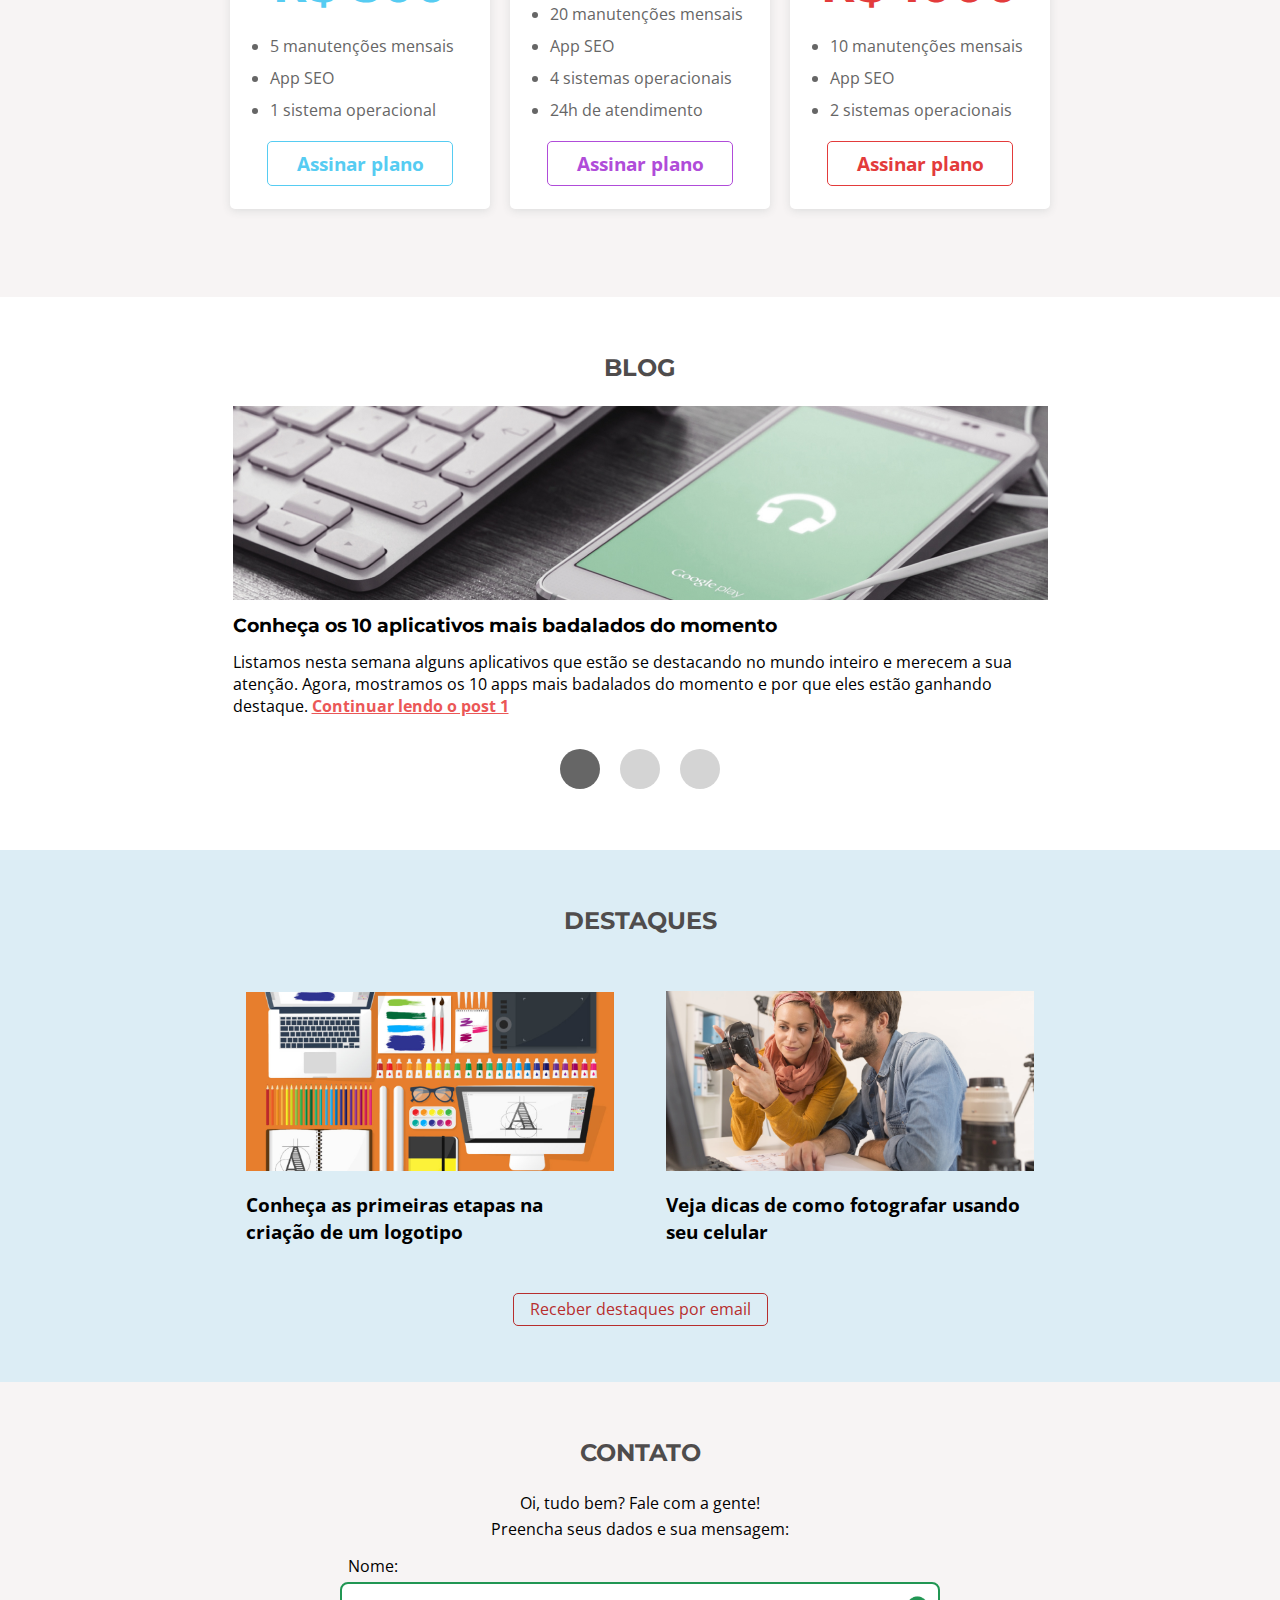
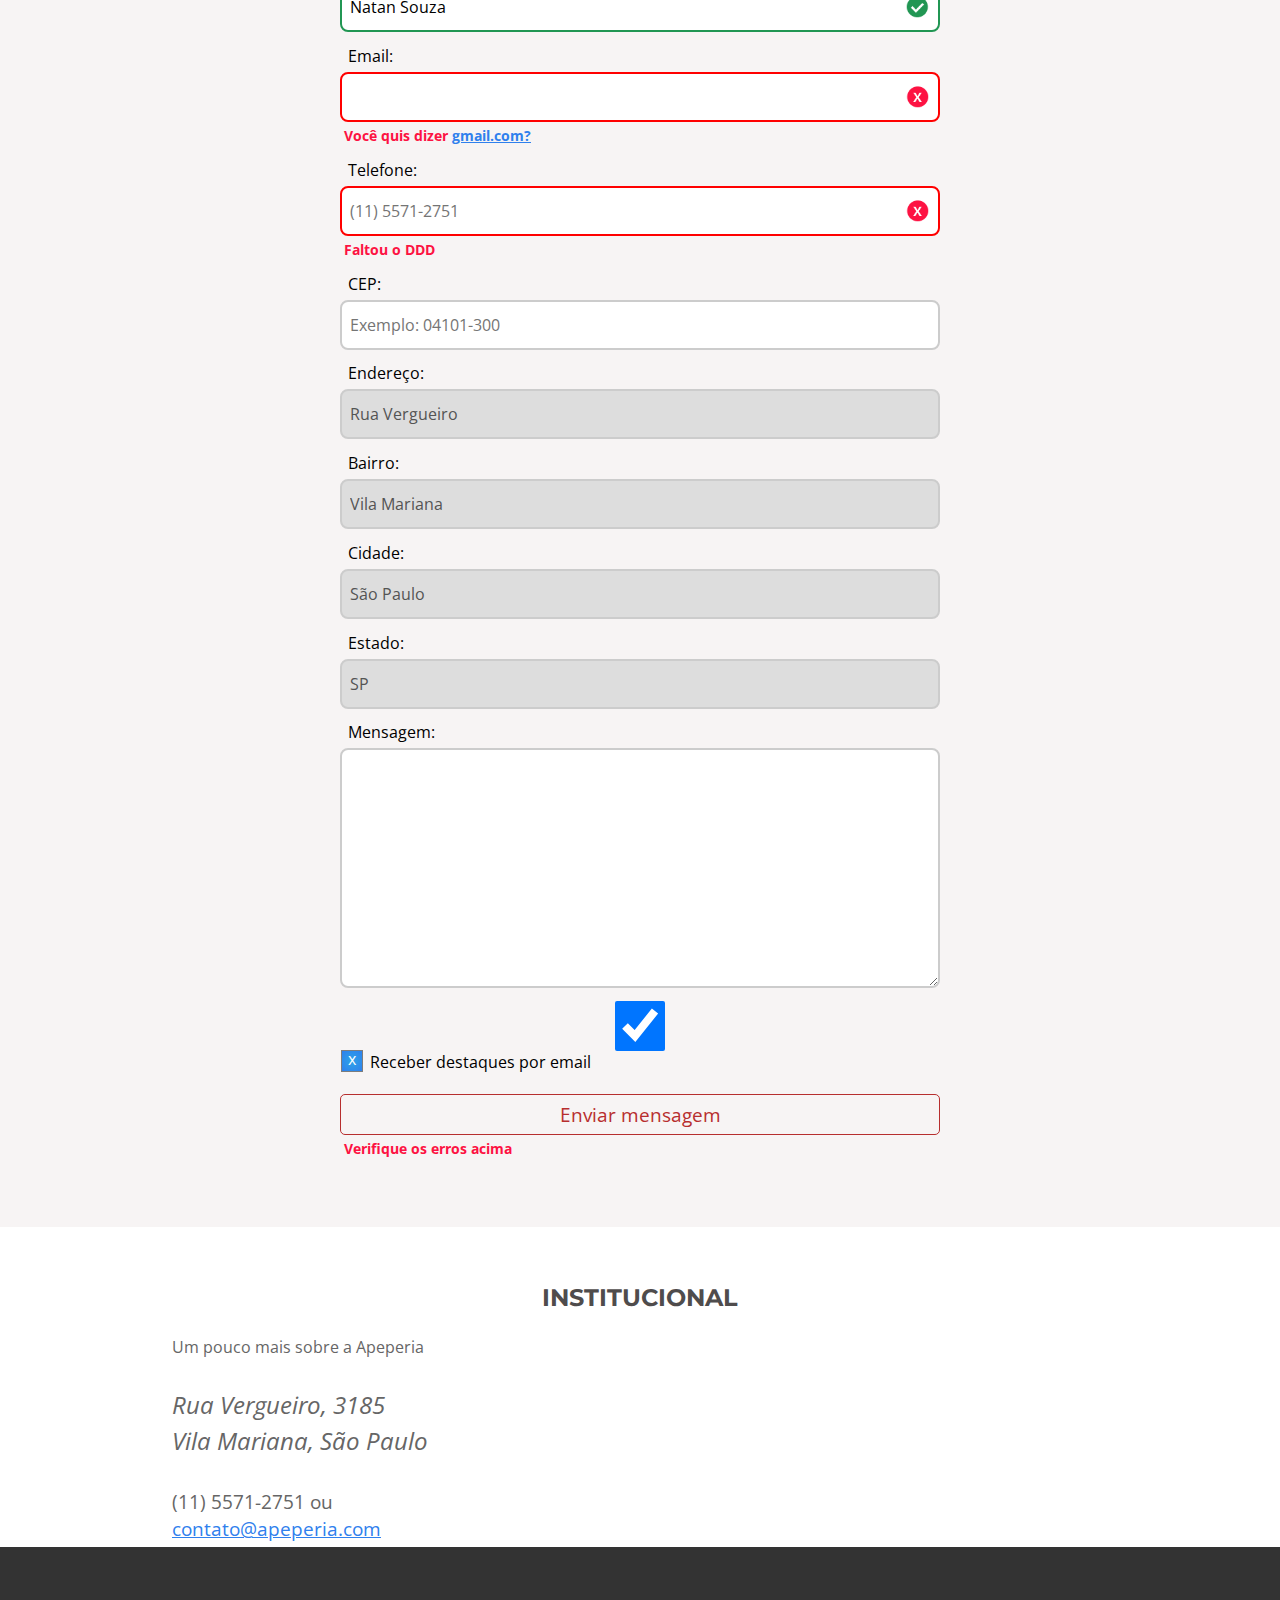
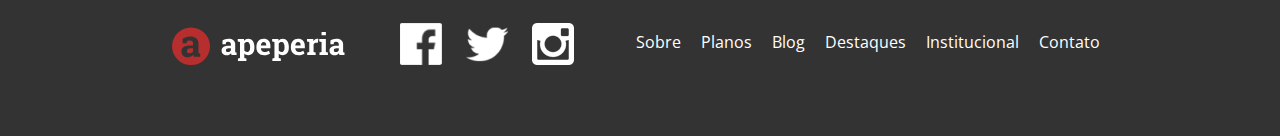
==== commit a82de46f: "CSS interfere no leitor de tela?" ====
--- a/HTML CSS3/Acessibilidade web/index.html
+++ b/HTML CSS3/Acessibilidade web/index.html
@@ -1,34 +1,35 @@
 <!DOCTYPE html>
-<html lang="en">
-<head>
-  <meta charset="UTF-8">
-  <title>Apeperia - aplicativos sob medida</title>
-  <link href="https://fonts.googleapis.com/css?family=Montserrat:300,400,700|Open+Sans:300,400,700" rel="stylesheet">
-
-  <link rel="stylesheet" href="css/reset.css">
-  <link rel="stylesheet" href="css/tema-padrao.css">
-  <link rel="stylesheet" href="css/secaoDestaque.css">
-  <link rel="stylesheet" href="css/cabecalho.css">
-  <link rel="stylesheet" href="css/diferenciais.css">
-  <link rel="stylesheet" href="css/secaoSobre.css">
-  <link rel="stylesheet" href="css/secaoPlanos.css">
-  <link rel="stylesheet" href="css/secaoBlog.css">
-  <link rel="stylesheet" href="css/listaDeArtigos.css">
-  <link rel="stylesheet" href="css/secaoDestaques.css">
-  <link rel="stylesheet" href="css/secaoContato.css">
-  <link rel="stylesheet" href="css/contatoCampo.css">
-  <link rel="stylesheet" href="css/secaoInstitucional.css">
-  <link rel="stylesheet" href="css/rodape.css">    
-  <link rel="stylesheet" href="css/dialogNewsletter.css">
-
-  <meta name="viewport" content="width=device-width, initial-scale=1.0, maximum-scale=1.0, user-scalable=no" />
-</head>
-<body>
-
-  <header class="cabecalho container">
-    <a href="#" class="cabecalho-logo">
-       <svg width="205" height="59" viewBox="0 0 205 59" version="1.1" xmlns="http://www.w3.org/2000/svg" xmlns:xlink="http://www.w3.org/1999/xlink">
-          <desc>Created using Figma</desc>
+<html lang="pt-br">
+  <head>
+    <meta charset="UTF-8">
+    <title>Apeperia - aplicativos sob medida</title>
+    <link href="https://fonts.googleapis.com/css?family=Montserrat:300,400,700|Open+Sans:300,400,700" rel="stylesheet">
+
+    <link rel="stylesheet" href="css/reset.css">
+    <link rel="stylesheet" href="css/tema-padrao.css">
+    <link rel="stylesheet" href="css/secaoDestaque.css">
+    <link rel="stylesheet" href="css/cabecalho.css">
+    <link rel="stylesheet" href="css/diferenciais.css">
+    <link rel="stylesheet" href="css/secaoSobre.css">
+    <link rel="stylesheet" href="css/secaoPlanos.css">
+    <link rel="stylesheet" href="css/secaoBlog.css">
+    <link rel="stylesheet" href="css/listaDeArtigos.css">
+    <link rel="stylesheet" href="css/secaoDestaques.css">
+    <link rel="stylesheet" href="css/secaoContato.css">
+    <link rel="stylesheet" href="css/contatoCampo.css">
+    <link rel="stylesheet" href="css/secaoInstitucional.css">
+    <link rel="stylesheet" href="css/rodape.css">    
+    <link rel="stylesheet" href="css/dialogNewsletter.css">
+
+    <meta name="viewport" content="width=device-width, initial-scale=1.0, maximum-scale=1.0, user-scalable=no" />
+  </head>
+  <body>
+
+    <header class="cabecalho container">
+      <a href="#" class="cabecalho-logo" title="Home Apeperia">
+        <svg width="205" height="59" viewBox="0 0 205 59" version="1.1" xmlns="http://www.w3.org/2000/svg" xmlns:xlink="http://www.w3.org/1999/xlink">
+          <title>Logotipo da Apeperia</title>
+<!--                    <desc>Created using Figma</desc>-->
           <g id="Canvas" transform="translate(-2230 1001)">
             <g id="Logo do Apeperia">
               <g id="Oval 1">
@@ -48,424 +49,425 @@
             <path id="path2_fill" d="M 13.0802 37C 12.941 36.6869 12.8193 36.368 12.7149 36.0433C 12.6106 35.7071 12.5294 35.3708 12.4714 35.0345C 11.8684 35.7302 11.1321 36.2926 10.2624 36.7217C 9.40429 37.1507 8.41863 37.3653 7.30542 37.3653C 5.46167 37.3653 3.99479 36.8666 2.90478 35.8694C 1.82636 34.8606 1.28715 33.4922 1.28715 31.7644C 1.28715 30.0019 1.9945 28.6393 3.4092 27.6769C 4.8239 26.7144 6.89957 26.2332 9.6362 26.2332L 12.2279 26.2332L 12.2279 24.3894C 12.2279 23.485 11.967 22.7834 11.4452 22.2848C 10.9233 21.7862 10.1522 21.5369 9.13178 21.5369C 8.55199 21.5369 8.03597 21.6064 7.58373 21.7456C 7.13149 21.8731 6.76621 22.0297 6.48791 22.2152L 6.15743 24.2329L 2.33078 24.2329L 2.34817 20.0584C 3.27585 19.4322 4.33687 18.9046 5.53125 18.4755C 6.73723 18.0465 8.04756 17.832 9.46226 17.832C 11.793 17.832 13.6832 18.406 15.1327 19.5539C 16.5938 20.6903 17.3243 22.3138 17.3243 24.4242L 17.3243 32.1993C 17.3243 32.4892 17.3243 32.7617 17.3243 33.0168C 17.3359 33.2719 17.3591 33.5154 17.3939 33.7473L 18.9419 33.9561L 18.9419 37L 13.0802 37ZM 8.67954 33.6082C 9.44487 33.6082 10.1406 33.4459 10.7668 33.1212C 11.393 32.7849 11.88 32.3674 12.2279 31.8688L 12.2279 28.9988L 9.6362 28.9988C 8.55778 28.9988 7.74027 29.2539 7.18367 29.7642C 6.62706 30.2628 6.34876 30.8658 6.34876 31.5731C 6.34876 32.2109 6.55169 32.7095 6.95755 33.069C 7.375 33.4285 7.949 33.6082 8.67954 33.6082ZM 20.2986 21.2412L 20.2986 18.1798L 27.6736 18.1798L 27.9172 20.3715C 28.4738 19.5597 29.1405 18.9336 29.9175 18.4929C 30.6944 18.0523 31.5989 17.832 32.6309 17.832C 34.9617 17.832 36.7706 18.7422 38.0578 20.5628C 39.3449 22.3834 39.9885 24.7779 39.9885 27.7465L 39.9885 28.1117C 39.9885 30.8948 39.3449 33.1328 38.0578 34.8258C 36.7706 36.5188 34.9733 37.3653 32.6657 37.3653C 31.68 37.3653 30.8045 37.1855 30.0392 36.8261C 29.2739 36.455 28.6187 35.9158 28.0737 35.2084L 28.0737 40.6527L 30.5262 41.1745L 30.5262 44.2358L 20.5596 44.2358L 20.5596 41.1745L 23.0121 40.6527L 23.0121 21.763L 20.2986 21.2412ZM 34.9095 27.7465C 34.9095 25.9723 34.6138 24.5344 34.0224 23.4328C 33.431 22.3312 32.5265 21.7804 31.309 21.7804C 30.5436 21.7804 29.8885 21.9369 29.3435 22.25C 28.81 22.5631 28.3868 23.0095 28.0737 23.5893L 28.0737 31.834C 28.3868 32.3674 28.81 32.7733 29.3435 33.0516C 29.8885 33.3299 30.5552 33.469 31.3438 33.469C 32.5729 33.469 33.4716 32.9878 34.0398 32.0254C 34.6196 31.0629 34.9095 29.7584 34.9095 28.1117L 34.9095 27.7465ZM 51.2597 37.3653C 48.5463 37.3653 46.3779 36.4956 44.7544 34.7562C 43.131 33.0168 42.3193 30.8078 42.3193 28.1291L 42.3193 27.4334C 42.3193 24.6388 43.0846 22.337 44.6153 20.528C 46.1575 18.719 48.2216 17.8204 50.8075 17.832C 53.347 17.832 55.3183 18.5973 56.7214 20.1279C 58.1245 21.6586 58.8261 23.7285 58.8261 26.3376L 58.8261 29.1032L 47.5896 29.1032L 47.5548 29.2075C 47.6476 30.4483 48.0593 31.4687 48.7898 32.2689C 49.5319 33.069 50.535 33.469 51.7989 33.469C 52.9237 33.469 53.8572 33.3589 54.5994 33.1386C 55.3415 32.9066 56.1532 32.5472 57.0345 32.0601L 58.4086 35.191C 57.6317 35.8056 56.6228 36.3216 55.3821 36.7391C 54.1529 37.1565 52.7788 37.3653 51.2597 37.3653ZM 50.8075 21.7456C 49.8682 21.7456 49.1261 22.1051 48.5811 22.824C 48.0361 23.5429 47.6998 24.488 47.5722 25.6592L 47.6244 25.7462L 53.8514 25.7462L 53.8514 25.2939C 53.8514 24.2155 53.5963 23.3574 53.0861 22.7196C 52.5875 22.0703 51.8279 21.7456 50.8075 21.7456ZM 60.8611 21.2412L 60.8611 18.1798L 68.2361 18.1798L 68.4797 20.3715C 69.0363 19.5597 69.703 18.9336 70.48 18.4929C 71.2569 18.0523 72.1614 17.832 73.1934 17.832C 75.5242 17.832 77.3331 18.7422 78.6203 20.5628C 79.9074 22.3834 80.551 24.7779 80.551 27.7465L 80.551 28.1117C 80.551 30.8948 79.9074 33.1328 78.6203 34.8258C 77.3331 36.5188 75.5358 37.3653 73.2282 37.3653C 72.2425 37.3653 71.367 37.1855 70.6017 36.8261C 69.8364 36.455 69.1812 35.9158 68.6362 35.2084L 68.6362 40.6527L 71.0887 41.1745L 71.0887 44.2358L 61.1221 44.2358L 61.1221 41.1745L 63.5746 40.6527L 63.5746 21.763L 60.8611 21.2412ZM 75.472 27.7465C 75.472 25.9723 75.1763 24.5344 74.5849 23.4328C 73.9935 22.3312 73.089 21.7804 71.8715 21.7804C 71.1061 21.7804 70.451 21.9369 69.906 22.25C 69.3725 22.5631 68.9493 23.0095 68.6362 23.5893L 68.6362 31.834C 68.9493 32.3674 69.3725 32.7733 69.906 33.0516C 70.451 33.3299 71.1177 33.469 71.9063 33.469C 73.1354 33.469 74.0341 32.9878 74.6023 32.0254C 75.1821 31.0629 75.472 29.7584 75.472 28.1117L 75.472 27.7465ZM 91.8222 37.3653C 89.1088 37.3653 86.9404 36.4956 85.3169 34.7562C 83.6935 33.0168 82.8818 30.8078 82.8818 28.1291L 82.8818 27.4334C 82.8818 24.6388 83.6471 22.337 85.1778 20.528C 86.72 18.719 88.7841 17.8204 91.37 17.832C 93.9095 17.832 95.8808 18.5973 97.2839 20.1279C 98.687 21.6586 99.3886 23.7285 99.3886 26.3376L 99.3886 29.1032L 88.1521 29.1032L 88.1173 29.2075C 88.2101 30.4483 88.6218 31.4687 89.3523 32.2689C 90.0944 33.069 91.0975 33.469 92.3614 33.469C 93.4862 33.469 94.4197 33.3589 95.1619 33.1386C 95.904 32.9066 96.7157 32.5472 97.597 32.0601L 98.9711 35.191C 98.1942 35.8056 97.1853 36.3216 95.9446 36.7391C 94.7154 37.1565 93.3413 37.3653 91.8222 37.3653ZM 91.37 21.7456C 90.4307 21.7456 89.6886 22.1051 89.1436 22.824C 88.5986 23.5429 88.2623 24.488 88.1347 25.6592L 88.1869 25.7462L 94.4139 25.7462L 94.4139 25.2939C 94.4139 24.2155 94.1588 23.3574 93.6486 22.7196C 93.15 22.0703 92.3904 21.7456 91.37 21.7456ZM 102.189 33.9561L 104.624 33.4343L 104.624 21.763L 101.928 21.2412L 101.928 18.1798L 109.355 18.1798L 109.581 20.9281C 110.022 19.954 110.59 19.1945 111.286 18.6495C 111.982 18.1045 112.788 17.832 113.704 17.832C 113.97 17.832 114.249 17.8551 114.539 17.9015C 114.84 17.9363 115.089 17.9827 115.287 18.0407L 114.747 22.6675L 112.66 22.6153C 111.918 22.6153 111.303 22.7602 110.816 23.0501C 110.329 23.34 109.958 23.7517 109.703 24.2851L 109.703 33.4343L 112.138 33.9561L 112.138 37L 102.189 37L 102.189 33.9561ZM 116.643 33.9561L 119.096 33.4343L 119.096 21.763L 116.382 21.2412L 116.382 18.1798L 124.175 18.1798L 124.175 33.4343L 126.61 33.9561L 126.61 37L 116.643 37L 116.643 33.9561ZM 124.175 13.6748L 119.096 13.6748L 119.096 9.86557L 124.175 9.86557L 124.175 13.6748ZM 140.264 37C 140.125 36.6869 140.003 36.368 139.899 36.0433C 139.795 35.7071 139.713 35.3708 139.655 35.0345C 139.052 35.7302 138.316 36.2926 137.446 36.7217C 136.588 37.1507 135.603 37.3653 134.489 37.3653C 132.646 37.3653 131.179 36.8666 130.089 35.8694C 129.01 34.8606 128.471 33.4922 128.471 31.7644C 128.471 30.0019 129.178 28.6393 130.593 27.6769C 132.008 26.7144 134.084 26.2332 136.82 26.2332L 139.412 26.2332L 139.412 24.3894C 139.412 23.485 139.151 22.7834 138.629 22.2848C 138.107 21.7862 137.336 21.5369 136.316 21.5369C 135.736 21.5369 135.22 21.6064 134.768 21.7456C 134.315 21.8731 133.95 22.0297 133.672 22.2152L 133.341 24.2329L 129.515 24.2329L 129.532 20.0584C 130.46 19.4322 131.521 18.9046 132.715 18.4755C 133.921 18.0465 135.232 17.832 136.646 17.832C 138.977 17.832 140.867 18.406 142.317 19.5539C 143.778 20.6903 144.508 22.3138 144.508 24.4242L 144.508 32.1993C 144.508 32.4892 144.508 32.7617 144.508 33.0168C 144.52 33.2719 144.543 33.5154 144.578 33.7473L 146.126 33.9561L 146.126 37L 140.264 37ZM 135.864 33.6082C 136.629 33.6082 137.325 33.4459 137.951 33.1212C 138.577 32.7849 139.064 32.3674 139.412 31.8688L 139.412 28.9988L 136.82 28.9988C 135.742 28.9988 134.924 29.2539 134.368 29.7642C 133.811 30.2628 133.533 30.8658 133.533 31.5731C 133.533 32.2109 133.736 32.7095 134.142 33.069C 134.559 33.4285 135.133 33.6082 135.864 33.6082Z"/>
           </defs>
         </svg>
-    </a>
-
-    <nav class="cabecalho-nav">
-      <ul>
-        <li class="cabecalho-nav-item"><a href="#">Sobre</a></li>
-        <li class="cabecalho-nav-item"><a href="#">Planos</a></li>
-        <li class="cabecalho-nav-item"><a href="#">Blog</a></li>
-        <li class="cabecalho-nav-item"><a href="#">Destaques</a></li>
-        <li class="cabecalho-nav-item"><a href="#">Institucional</a></li>
-        <li class="cabecalho-nav-item"><a href="#">Contato</a></li>
-      </ul>  
-    </nav>
-  </header>
-
-  <main class="conteudo">
-
-    <section class="secaoDestaque">
-      <h1 class="secaoDestaque-titulo">
-        APLICATIVOS NA MEDIDA
-      </h1>
-      <h2 class="secaoDestaque-texto">
-        A Apeperia é uma startup com um jeito inovador de comprar e montar aplicativos mobile e web para pequenas e médias empresas
-      </h2>
-
-      <button class="secaoDestaque-cta btnPadrao">
-        Conheça os planos
-      </button>
-    </section>
-
-    <section class="secaoDiferenciais">
-      <div class="container">
-        <ul class="diferenciais">
-          <li class="diferenciais-diferencial">
-            <h2 class="diferenciais-diferencial-titulo diferenciais-diferencial-titulo--tempo">
-              Tempo
-            </h2>
-            <p class="diferenciais-diferencial-texto">
-              Tempo é importante! Trabalhamos em ritmo acelerado, atendendo rigorosamente os prazos.
+      </a>
+      
+
+      <nav class="cabecalho-nav">
+        <ul>
+          <li class="cabecalho-nav-item"><a href="#">Sobre</a></li>
+          <li class="cabecalho-nav-item"><a href="#">Planos</a></li>
+          <li class="cabecalho-nav-item"><a href="#">Blog</a></li>
+          <li class="cabecalho-nav-item"><a href="#">Destaques</a></li>
+          <li class="cabecalho-nav-item"><a href="#">Institucional</a></li>
+          <li class="cabecalho-nav-item"><a href="#">Contato</a></li>
+        </ul>  
+      </nav>
+    </header>
+
+    <main class="conteudo">
+
+      <section class="secaoDestaque">
+        <h1 class="secaoDestaque-titulo">
+          APLICATIVOS NA MEDIDA
+        </h1>
+        <h2 class="secaoDestaque-texto">
+          A Apeperia é uma startup com um jeito inovador de comprar e montar aplicativos mobile e web para pequenas e médias empresas
+        </h2>
+
+        <button class="secaoDestaque-cta btnPadrao">
+          Conheça os planos
+        </button>
+      </section>
+
+      <section class="secaoDiferenciais">
+        <div class="container">
+          <ul class="diferenciais">
+            <li class="diferenciais-diferencial">
+              <h2 class="diferenciais-diferencial-titulo diferenciais-diferencial-titulo--tempo">
+                Tempo
+              </h2>
+              <p class="diferenciais-diferencial-texto">
+                Tempo é importante! Trabalhamos em ritmo acelerado, atendendo rigorosamente os prazos.
+              </p>
+            </li>
+            <li class="diferenciais-diferencial">
+              <h2 class="diferenciais-diferencial-titulo diferenciais-diferencial-titulo--foco">
+                Foco
+              </h2>
+              <p class="diferenciais-diferencial-texto">
+                Focado no empreendedor, oferecemos serviços de qualidade com preços acessíveis.
+              </p>
+            </li>
+            <li class="diferenciais-diferencial">
+              <h2 class="diferenciais-diferencial-titulo diferenciais-diferencial-titulo--especialistas">
+                Especialistas
+              </h2>
+              <p class="diferenciais-diferencial-texto">
+                Equipe especializada, com experiência profissionais. Testamos todos os produtos antes do lançamento.
+              </p>
+            </li>
+          </ul>
+        </div>
+      </section> <!--fim .secaoDiferenciais-->
+
+      <section class="secaoSobre clearfix">
+        <div class="container">
+          <img src="img/sobre-apeperia.png" class="secaoSobre-imgDestaque">
+          <h2 class="secaoSobre-titulo tituloPadrao">
+            SOBRE
+          </h2>
+          <p class="secaoSobre-texto">
+            Criamos aplicativos personalizados de maneira diferente e para <b>todas as pessoas</b>!
+          </p>
+          <p class="secaoSobre-texto">
+            Preocupados com o modelo atual em que um aplicativo é criado entregue e a manutenção é vista como um custo extra para o cliente, decidimos criar um novo modelo de negócio, em que você assina nosso serviço, nós criamos o aplicativo e a manutenção já é inclusa no serviço. Dessa maneira você não se preocupa com atualização, é tudo por nossa conta.
+          </p>
+          <p class="secaoSobre-texto">
+            <b>
+              Contamos com uma equipe especializada e exclusiva para projetos incríveis!
+            </b>
+          </p>
+
+          <ul class="secaoSobre-plataformas">
+            <li><img src="img/android.png" alt="Android"></li>
+            <li><img src="img/blackberry.png" alt="Blackberry"></li>
+            <li><img src="img/apple.png" alt="iOS"></li>
+            <li><img src="img/windowsphone.png" alt="Windows Phone"></li>
+          </ul>
+          <p>
+            Desenvolvemos aplicativos para todas as plataformas
+          </p>
+        </div>
+      </section> <!--fim .secaoSobre-->
+
+      <section class="secaoPlanos">
+        <div class="container">
+          <h2 class="secaoPlanos-titulo tituloPadrao">
+            PLANOS
+          </h2>
+
+          <div class="secaoPlanos-plano secaoPlanos-plano--start">
+            <h3 class="secaoPlanos-plano-titulo">Start</h3>
+            <h4 class="secaoPlanos-plano-preco">
+              R$ 500
+            </h4>
+            <ul class="secaoPlanos-plano-itens">
+              <li>5 manutenções mensais</li>
+              <li>App SEO</li>
+              <li>1 sistema operacional</li>
+            </ul>
+            <a href="#" class="btnPadrao secaoPlanos-plano-btn">
+              Assinar plano
+            </a>
+          </div>
+
+          <div class="secaoPlanos-plano secaoPlanos-plano--ultra">
+            <h3 class="secaoPlanos-plano-titulo">Ultra</h3>
+            <h4 class="secaoPlanos-plano-preco">
+              R$ 1500
+            </h4>
+            <ul class="secaoPlanos-plano-itens">
+              <li>20 manutenções mensais</li>
+              <li>App SEO</li>
+              <li>4 sistemas operacionais</li>
+              <li>24h de atendimento</li>
+            </ul>
+            <a href="#" class="btnPadrao secaoPlanos-plano-btn">
+              Assinar plano
+            </a>
+          </div>
+
+          <div class="secaoPlanos-plano secaoPlanos-plano--mega">
+            <h3 class="secaoPlanos-plano-titulo">Mega</h3>
+            <h4 class="secaoPlanos-plano-preco">
+              R$ 1000
+            </h4>
+            <ul class="secaoPlanos-plano-itens">
+              <li>10 manutenções mensais</li>
+              <li>App SEO</li>
+              <li>2 sistemas operacionais</li>
+            </ul>
+            <a href="#" class="btnPadrao secaoPlanos-plano-btn">
+              Assinar plano
+            </a>
+          </div>
+
+        </div> <!--fim .container da .secaoPlanos-->
+      </section> <!--fim .secaoPlanos-->
+
+
+      <section class="secaoBlog container">
+        <h2 class="secaoBlog-titulo tituloPadrao">
+          BLOG
+        </h2>
+
+        <ul class="listaDeArtigos">
+
+          <li id="new0" class="listaDeArtigos-item">
+            <article class="listaDeArtigos-artigo">
+              <img src="img/10-aplicativos-mais-baixados.png" class="listaDeArtigos-artigo-img" alt="Teclado da Apple e um celular Android">
+              <h2 class="listaDeArtigos-artigo-titulo">
+                Conheça os 10 aplicativos mais badalados do momento
+              </h2>
+              <p>
+                Listamos nesta semana alguns aplicativos que estão se destacando no mundo inteiro e merecem a sua atenção. Agora, mostramos os 10 apps mais badalados do momento e por que eles estão ganhando destaque.
+                <a href="#" class="listaDeArtigos-artigo-link">
+                  Continuar lendo o post 1
+                </a>
+              </p>
+            </article>
+          </li>
+
+          <li id="new1" class="listaDeArtigos-item">
+            <article class="listaDeArtigos-artigo">
+              <img src="img/ux-usabilidade.jpg" class="listaDeArtigos-artigo-img" alt="Pessoa segurando um celular">
+              <h2 class="listaDeArtigos-artigo-titulo">
+                Usabilidade: Entenda os benefícios de treinar sua equipe em UX
+              </h2>
+              <p>
+                Vamos imaginar a seguinte situação: o time de desenvolvedores da sua empresa dedicou bastante tempo à criação de um novo software, e agora ele está tecnicamente perfeito, pronto para ser vendido.
+                <a href="#" class="listaDeArtigos-artigo-link">
+                  Continuar lendo o post 2
+                </a>
+              </p>
+            </article>
+          </li>
+
+          <li id="new2" class="listaDeArtigos-item">
+            <article class="listaDeArtigos-artigo">
+              <img src="img/dicas-acessibilidade.jpg" class="listaDeArtigos-artigo-img" alt="Pessoas levantando um senhor para ver melhor um show">
+              <h2 class="listaDeArtigos-artigo-titulo">
+                5 dicas para melhorar a acessibilidade em sua interface
+              </h2>
+              <p>
+                Será que acessibilidade é algo tão complicado que vale a pena eu abrir mão de 25% dos meus usuários? Acessibilidade normalmente é um algo não muito aplicado por aí, falta de informação talvez? 
+                <a href="#" class="listaDeArtigos-artigo-link">
+                  Continuar lendo o post 3
+                </a>
+              </p>
+            </article>
+          </li>
+
+        </ul>
+
+        <nav>
+          <ul class="listaDeArtigos-slider">
+            <li>
+              <a href="#new0" data-sliderItem="0" class="listaDeArtigos-slider-item listaDeArtigos-slider-item--ativo">
+                Notícia 1
+              </a>
+            </li>
+            <li>
+              <a href="#new1" data-sliderItem="1" class="listaDeArtigos-slider-item">
+                Notícia 2
+              </a>
+            </li>
+            <li>
+              <a href="#new2" data-sliderItem="2" class="listaDeArtigos-slider-item">
+                Notícia 3
+              </a>
+            </li>
+          </ul>
+        </nav>
+
+      </section> <!--fim .secaoBlog-->
+
+      <section class="secaoDestaques">
+        <div class="container">
+          <h2 class="secaoDestaques-titulo tituloPadrao">DESTAQUES</h2>
+
+          <a href="http://blog.apeperia.com.br/design/conheca-primeiras-etapas-criacao-logotipo-teste-teste" class="secaoDestaques-link">
+            <div class="secaoDestaques-destaque">
+              <img src="img/comecando-criar-logotipo.png" class="secaoDestaques-destaque-img" alt="Ferramentas de designer. Ilustração">
+              <p class="secaoDestaques-destaque-titulo"  id="tituloDestaque1">
+                Conheça as primeiras etapas na criação de um logotipo
+              </p>
+            </div>
+          </a>
+
+          <a href="http://blog.apeperia.com.br/design/dicas-como-fotografar-com-celular" class="secaoDestaques-link">
+            <div class="secaoDestaques-destaque">
+              <img src="img/dicas-fotografia.png" class="secaoDestaques-destaque-img" alt="Moça mostrando câmera para rapaz">
+              <p class="secaoDestaques-destaque-titulo"  id="tituloDestaque2">
+                Veja dicas de como fotografar usando seu celular
+              </p>
+            </div>
+          </a>
+
+          <button class="secaoDestaques-form-botao btnPadrao btnPadrao--pequeno" id="abreDialog">
+            Receber destaques por email
+          </button>
+        </div>
+
+        <div class="dialogNewsletter" id="dialogNewsletter">
+          <div class="dialogNewsletter-body">
+
+            <h2 class="dialogNewsletter-titulo">News sem spam</h2>
+            <h3 class="dialogNewsletter-texto">
+              Assine nossa newsletter para receber notícias técnicas sem spam!
+            </h3>
+            <form class="dialogNewsletter-form">
+              <label class="dialogNewsletter-label">
+                Email:
+              </label>
+              <input type="text" class="dialogNewsletter-campo" placeholder="Digite seu e-mail...">
+              <button class="dialogNewsletter-btn">
+                Assinar newsletter
+              </button>
+              <button class="dialogNewsletter-fechar">
+                X
+              </button>
+            </form>
+          </div>
+          <div class="dialogNewsletter-overlay"></div>
+        </div> <!--fim .dialogNewsletter-->
+
+      </section> <!--fim .secaoDestaques-->
+
+      <section class="secaoContato">
+        <div class="container">
+          <h2 class="tituloPadrao">
+            CONTATO
+          </h2>
+
+          <form class="secaoContato-form">
+
+            <p class="secaoContato-form-legend">
+              Oi, tudo bem? Fale com a gente!
+              Preencha seus dados e sua mensagem:
             </p>
-          </li>
-          <li class="diferenciais-diferencial">
-            <h2 class="diferenciais-diferencial-titulo diferenciais-diferencial-titulo--foco">
-              Foco
-            </h2>
-            <p class="diferenciais-diferencial-texto">
-              Focado no empreendedor, oferecemos serviços de qualidade com preços acessíveis.
+
+            <div class="contatoCampo contatoCampo--sucesso">
+              <label>Nome: </label>
+              <input type="text" class="contatoCampo--validouFoi" value="Natan Souza" required>
+            </div>  
+
+            <div class="contatoCampo contatoCampo--erro">
+              <label>Email: </label>
+              <input type="email" class="contatoCampo--validouErro" required>
+              <span class="contatoCampo-msg contatoCampo-msg--erro">
+                Você quis dizer <a href="#">gmail.com?</a>
+              </span>
+            </div>
+
+            <div class="contatoCampo contatoCampo--erro">
+              <label>Telefone: </label>
+              <input type="text" class="contatoCampo--validouErro" placeholder="(11) 5571-2751">
+              <span class="contatoCampo-msg contatoCampo-msg--erro">Faltou o DDD</span>
+            </div>     
+
+            <div class="contatoCampo">
+              <label>CEP: </label>
+              <input type="text" maxlength="8" placeholder="Exemplo: 04101-300" required>
+            </div>
+
+            <div class="contatoCampo">
+              <label>Endereço: </label>
+              <input type="text" class="contatoCampo-campoDesabilitado" disabled value="Rua Vergueiro">
+            </div>   
+
+            <div class="contatoCampo">
+              <label>Bairro: </label>
+              <input type="text" class="contatoCampo-campoDesabilitado" disabled value="Vila Mariana">
+            </div>   
+
+            <div class="contatoCampo">
+              <label>Cidade: </label>
+              <input type="text" class="contatoCampo-campoDesabilitado" disabled value="São Paulo">
+            </div>   
+
+            <div class="contatoCampo">
+              <label>Estado: </label>
+              <input type="text" class="contatoCampo-campoDesabilitado" disabled value="SP">
+            </div>   
+
+            <div class="contatoCampo">
+              <label>Mensagem: </label>
+              <textarea name="" cols="30" rows="10" required></textarea>
+            </div>
+
+            <div class="contatoCampo">
+              <input type="checkbox" checked value="receberDestaques" class="contatoCampo-checkbox" id="receberEmail">
+              <label class="contatoCampo-label" for="receberEmail">Receber destaques por email</label>
+            </div>
+
+            <div class="contatoCampo">
+              <button class="secaoContato-form-cta btnPadrao" type="submit">
+                Enviar mensagem
+              </button>
+              <span class="contatoCampo-msg contatoCampo-msg--erro secaoContatoForm-validacao">
+                Verifique os erros acima
+              </span>
+            </div>
+
+          </form>
+        </div> <!--fim .container da .secaoContato-->
+
+      </section> <!--fim .secaoContato-->
+
+
+      <section class="secaoInstitucional">
+        <div class="container">
+          <h2 class="tituloPadrao">
+            INSTITUCIONAL
+          </h2>
+
+          <div class="secaoInstitucional-coluna">
+            <p>
+              Um pouco mais sobre a Apeperia
             </p>
-          </li>
-          <li class="diferenciais-diferencial">
-            <h2 class="diferenciais-diferencial-titulo diferenciais-diferencial-titulo--especialistas">
-              Especialistas
-            </h2>
-            <p class="diferenciais-diferencial-texto">
-              Equipe especializada, com experiência profissionais. Testamos todos os produtos antes do lançamento.
-            </p>
-          </li>
-        </ul>
-      </div>
-    </section> <!--fim .secaoDiferenciais-->
-
-    <section class="secaoSobre clearfix">
-      <div class="container">
-        <img src="img/sobre-apeperia.png" class="secaoSobre-imgDestaque">
-        <h2 class="secaoSobre-titulo tituloPadrao">
-          SOBRE
-        </h2>
-        <p class="secaoSobre-texto">
-          Criamos aplicativos personalizados de maneira diferente e para <b>todxs</b>!
-        </p>
-        <p class="secaoSobre-texto">
-          Preocupados com o modelo atual em que um aplicativo é criado entregue e a manutenção é vista como um custo extra para o cliente, decidimos criar um novo modelo de negócio, em que você assina nosso serviço, nós criamos o aplicativo e a manutenção já é inclusa no serviço. Dessa maneira você não se preocupa com atualização, é tudo por nossa conta.
-        </p>
-        <p class="secaoSobre-texto">
-          <b>
-            Contamos com uma equipe especializada e exclusiva para projetos incríveis!
-          </b>
-        </p>
-
-        <ul class="secaoSobre-plataformas">
-          <li><img src="img/android.png" alt="Ícone do Android"></li>
-          <li><img src="img/blackberry.png" alt="Ícone da Blackberry"></li>
-          <li><img src="img/apple.png" alt="Ícone do iOS"></li>
-          <li><img src="img/windowsphone.png" alt="Ícone do Windows Phone"></li>
-        </ul>
-        <p>
-          Desenvolvemos aplicativos para todas as plataformas
-        </p>
-      </div>
-    </section> <!--fim .secaoSobre-->
-
-    <section class="secaoPlanos">
-      <div class="container">
-        <h2 class="secaoPlanos-titulo tituloPadrao">
-          PLANOS
-        </h2>
-
-        <div class="secaoPlanos-plano secaoPlanos-plano--start">
-          <h3 class="secaoPlanos-plano-titulo">Start</h3>
-          <h4 class="secaoPlanos-plano-preco">
-            R$ 500
-          </h3>
-          <ul class="secaoPlanos-plano-itens">
-            <li>5 manutenções mensais</li>
-            <li>App SEO</li>
-            <li>1 sistema operacional</li>
-          </ul>
-          <a href="#" class="btnPadrao secaoPlanos-plano-btn">
-            Assinar plano
-          </a>
-        </div>
-
-        <div class="secaoPlanos-plano secaoPlanos-plano--ultra">
-          <h3 class="secaoPlanos-plano-titulo">Ultra</h3>
-          <h4 class="secaoPlanos-plano-preco">
-            R$ 1500
-          </h4>
-          <ul class="secaoPlanos-plano-itens">
-            <li>20 manutenções mensais</li>
-            <li>App SEO</li>
-            <li>4 sistemas operacionais</li>
-            <li>24h de atendimento</li>
-          </ul>
-          <a href="#" class="btnPadrao secaoPlanos-plano-btn">
-            Assinar plano
-          </a>
-        </div>
-
-        <div class="secaoPlanos-plano secaoPlanos-plano--mega">
-          <h3 class="secaoPlanos-plano-titulo">Mega</h3>
-          <h4 class="secaoPlanos-plano-preco">
-            R$ 1000
-          </h4>
-          <ul class="secaoPlanos-plano-itens">
-            <li>10 manutenções mensais</li>
-            <li>App SEO</li>
-            <li>2 sistemas operacionais</li>
-          </ul>
-          <a href="#" class="btnPadrao secaoPlanos-plano-btn">
-            Assinar plano
-          </a>
-        </div>
-
-      </div> <!--fim .container da .secaoPlanos-->
-    </section> <!--fim .secaoPlanos-->
-
-
-    <section class="secaoBlog container">
-      <h2 class="secaoBlog-titulo tituloPadrao">
-        BLOG
-      </h2>
-
-      <ul class="listaDeArtigos">
-
-        <li id="new0" class="listaDeArtigos-item">
-          <article class="listaDeArtigos-artigo">
-            <img src="img/10-aplicativos-mais-baixados.png" class="listaDeArtigos-artigo-img">
-            <h2 class="listaDeArtigos-artigo-titulo">
-              Conheça os 10 aplicativos mais badalados do momento
-            </h2>
-            <p>
-              Listamos nesta semana alguns aplicativos que estão se destacando no mundo inteiro e merecem a sua atenção. Agora, mostramos os 10 apps mais badalados do momento e por que eles estão ganhando destaque.
-              <a href="#" class="listaDeArtigos-artigo-link">
-                Continuar lendo o post 1
-              </a>
-            </p>
-          </article>
-        </li>
-
-        <li id="new1" class="listaDeArtigos-item">
-          <article class="listaDeArtigos-artigo">
-            <img src="img/ux-usabilidade.jpg" class="listaDeArtigos-artigo-img">
-            <h3 class="listaDeArtigos-artigo-titulo">
-              Usabilidade: Entenda os benefícios de treinar sua equipe em UX
-            </h3>
-            <p>
-              Vamos imaginar a seguinte situação: o time de desenvolvedores da sua empresa dedicou bastante tempo à criação de um novo software, e agora ele está tecnicamente perfeito, pronto para ser vendido.
-              <a href="#" class="listaDeArtigos-artigo-link">
-                Continuar lendo o post 2
-              </a>
-            </p>
-          </article>
-        </li>
-
-        <li id="new2" class="listaDeArtigos-item">
-          <article class="listaDeArtigos-artigo">
-            <img src="img/dicas-acessibilidade.jpg" class="listaDeArtigos-artigo-img">
-            <h2 class="listaDeArtigos-artigo-titulo">
-              5 dicas para melhorar a acessibilidade em sua interface
-            </h2>
-            <p>
-              Será que acessibilidade é algo tão complicado que vale a pena eu abrir mão de 25% dos meus usuários? Acessibilidade normalmente é um algo não muito aplicado por aí, falta de informação talvez? 
-              <a href="#" class="listaDeArtigos-artigo-link">
-                Continuar lendo o post 3
-              </a>
-            </p>
-          </article>
-        </li>
-
-      </ul>
-
-      <nav>
-        <ul class="listaDeArtigos-slider">
-          <li>
-            <a href="#new0" data-sliderItem="0" class="listaDeArtigos-slider-item listaDeArtigos-slider-item--ativo">
-              Notícia 1
-            </a>
-          </li>
-          <li>
-            <a href="#new1" data-sliderItem="1" class="listaDeArtigos-slider-item">
-              Notícia 2
-            </a>
-          </li>
-          <li>
-            <a href="#new2" data-sliderItem="2" class="listaDeArtigos-slider-item">
-              Notícia 3
-            </a>
-          </li>
-        </ul>
-      </nav>
-
-    </section> <!--fim .secaoBlog-->
-
-    <section class="secaoDestaques">
-      <div class="container">
-        <h2 class="secaoDestaques-titulo tituloPadrao">DESTAQUES</h2>
-
-        <a href="http://blog.apeperia.com.br/design/conheca-primeiras-etapas-criacao-logotipo-teste-teste" class="secaoDestaques-link">
-          <div class="secaoDestaques-destaque">
-            <img src="img/comecando-criar-logotipo.png" class="secaoDestaques-destaque-img">
-            <p class="secaoDestaques-destaque-titulo"  id="tituloDestaque1">
-              Conheça as primeiras etapas na criação de um logotipo
+            <address class="secaoInstitucional-endereco">
+              Rua Vergueiro, 3185 <br> Vila Mariana, São Paulo
+            </address>
+            <p class="secaoInstitucional-telefone">
+              (11) 5571-2751 ou <a href="#"> contato@apeperia.com</a>
             </p>
           </div>
-        </a>
-
-        <a href="http://blog.apeperia.com.br/design/dicas-como-fotografar-com-celular" class="secaoDestaques-link">
-          <div class="secaoDestaques-destaque">
-            <img src="img/dicas-fotografia.png" class="secaoDestaques-destaque-img">
-            <p class="secaoDestaques-destaque-titulo"  id="tituloDestaque2">
-              Veja dicas de como fotografar usando seu celular
-            </p>
-          </div>
-        </a>
-
-        <button class="secaoDestaques-form-botao btnPadrao btnPadrao--pequeno" id="abreDialog">
-          Receber destaques por email
-        </button>
+
+          <video src="img/formacao-java.mp4" class="secaoInstitucional-video">
+          </video>
+
+        </div>
+      </section> <!--fim .secaoInstitucional-->
+    </main>
+
+    <footer class="rodape">
+      <div class="container">
+
+        <img src="img/logo-apeperia.svg" class="rodape-logo" alt="Logotipo apeperia">
+
+        <ul class="rodape-social">
+          <li>
+            <a href="#" class="rodape-social-link rodape-social-link--facebook">
+              Facebook da Apeperia
+            </a>
+          </li>
+          <li>
+            <a href="#" class="rodape-social-link rodape-social-link--twitter">
+              Twitter da Apeperia
+            </a>
+          </li>
+          <li>
+            <a href="#" class="rodape-social-link rodape-social-link--instagram">
+              Instagram da Apeperia
+            </a>
+          </li>
+        </ul>
+
+        <nav class="rodape-nav">
+          <ul>
+            <li class="rodape-nav-item"><a href="#" class="rodape-nav-link">Sobre</a></li>
+            <li class="rodape-nav-item"><a href="#" class="rodape-nav-link">Planos</a></li>
+            <li class="rodape-nav-item"><a href="#" class="rodape-nav-link">Blog</a></li>
+            <li class="rodape-nav-item"><a href="#" class="rodape-nav-link">Destaques</a></li>
+            <li class="rodape-nav-item"><a href="#" class="rodape-nav-link">Institucional</a></li>
+            <li class="rodape-nav-item"><a href="#" class="rodape-nav-link">Contato</a></li>
+          </ul>  
+        </nav>
       </div>
 
-      <div class="dialogNewsletter" id="dialogNewsletter">
-        <div class="dialogNewsletter-body">
-
-          <h2 class="dialogNewsletter-titulo">News sem spam</h2>
-          <h3 class="dialogNewsletter-texto">
-            Assine nossa newsletter para receber notícias técnicas sem spam!
-          </h3>
-          <form class="dialogNewsletter-form">
-            <label class="dialogNewsletter-label">
-              Email:
-            </label>
-            <input type="text" class="dialogNewsletter-campo" placeholder="Digite seu e-mail...">
-            <button class="dialogNewsletter-btn">
-              Assinar newsletter
-            </button>
-            <button class="dialogNewsletter-fechar">
-              X
-            </button>
-          </form>
-        </div>
-        <div class="dialogNewsletter-overlay"></div>
-      </div> <!--fim .dialogNewsletter-->
-
-    </section> <!--fim .secaoDestaques-->
-
-    <section class="secaoContato">
-      <div class="container">
-        <h2 class="tituloPadrao">
-          CONTATO
-        </h2>
-
-        <form class="secaoContato-form">
-
-          <p class="secaoContato-form-legend">
-            Oi, tudo bem? Fale com a gente!
-            Preencha seus dados e sua mensagem:
-          </p>
-
-          <div class="contatoCampo contatoCampo--sucesso">
-            <label>Nome: </label>
-            <input type="text" class="contatoCampo--validouFoi" value="Natan Souza" required>
-          </div>  
-
-          <div class="contatoCampo contatoCampo--erro">
-            <label>Email: </label>
-            <input type="email" class="contatoCampo--validouErro" required>
-            <span class="contatoCampo-msg contatoCampo-msg--erro">
-              Você quis dizer <a href="#">gmail.com?</a>
-            </span>
-          </div>
-
-          <div class="contatoCampo contatoCampo--erro">
-            <label>Telefone: </label>
-            <input type="text" class="contatoCampo--validouErro" placeholder="(11) 5571-2751">
-            <span class="contatoCampo-msg contatoCampo-msg--erro">Faltou o DDD</span>
-          </div>     
-
-          <div class="contatoCampo">
-            <label>CEP: </label>
-            <input type="text" maxlength="8" placeholder="Exemplo: 04101-300" required>
-          </div>
-
-          <div class="contatoCampo">
-            <label>Endereço: </label>
-            <input type="text" class="contatoCampo-campoDesabilitado" disabled value="Rua Vergueiro">
-          </div>   
-
-          <div class="contatoCampo">
-            <label>Bairro: </label>
-            <input type="text" class="contatoCampo-campoDesabilitado" disabled value="Vila Mariana">
-          </div>   
-
-          <div class="contatoCampo">
-            <label>Cidade: </label>
-            <input type="text" class="contatoCampo-campoDesabilitado" disabled value="São Paulo">
-          </div>   
-
-          <div class="contatoCampo">
-            <label>Estado: </label>
-            <input type="text" class="contatoCampo-campoDesabilitado" disabled value="SP">
-          </div>   
-
-          <div class="contatoCampo">
-            <label>Mensagem: </label>
-            <textarea name="" cols="30" rows="10" required></textarea>
-          </div>
-
-          <div class="contatoCampo">
-            <input type="checkbox" checked value="receberDestaques" class="contatoCampo-checkbox">
-            <label class="contatoCampo-label">Receber destaques por email</label>
-          </div>
-
-          <div class="contatoCampo">
-            <button class="secaoContato-form-cta btnPadrao" type="submit">
-              Enviar mensagem
-            </button>
-            <span class="contatoCampo-msg contatoCampo-msg--erro secaoContatoForm-validacao">
-              Verifique os erros acima
-            </span>
-          </div>
-
-        </form>
-      </div> <!--fim .container da .secaoContato-->
-
-    </section> <!--fim .secaoContato-->
-
-
-    <section class="secaoInstitucional">
-      <div class="container">
-        <h2 class="tituloPadrao">
-          INSTITUCIONAL
-        </h2>
-
-        <div class="secaoInstitucional-coluna">
-          <p>
-            Um pouco mais sobre a Apeperia
-          </p>
-          <p class="secaoInstitucional-endereco">
-            Rua Vergueiro, 3185 <br> Vila Mariana, São Paulo
-          </p>
-          <p class="secaoInstitucional-telefone">
-            (11) 5571-2751 ou <a href="#"> contato@apeperia.com</a>
-          </p>
-        </div>
-
-        <video src="img/formacao-java.mp4" class="secaoInstitucional-video">
-        </video>
-
-      </div>
-    </section> <!--fim .secaoInstitucional-->
-  </main>
-
-  <footer class="rodape">
-    <div class="container">
-
-      <img src="img/logo-apeperia.svg" class="rodape-logo">
-
-      <ul class="rodape-social">
-        <li>
-          <a href="#" class="rodape-social-link rodape-social-link--facebook">
-            Facebook da Apeperia
-          </a>
-        </li>
-        <li>
-          <a href="#" class="rodape-social-link rodape-social-link--twitter">
-            Twitter da Apeperia
-          </a>
-        </li>
-        <li>
-          <a href="#" class="rodape-social-link rodape-social-link--instagram">
-            Instagram da Apeperia
-          </a>
-        </li>
-      </ul>
-
-      <nav class="rodape-nav">
-        <ul>
-          <li class="rodape-nav-item"><a href="#" class="rodape-nav-link">Sobre</a></li>
-          <li class="rodape-nav-item"><a href="#" class="rodape-nav-link">Planos</a></li>
-          <li class="rodape-nav-item"><a href="#" class="rodape-nav-link">Blog</a></li>
-          <li class="rodape-nav-item"><a href="#" class="rodape-nav-link">Destaques</a></li>
-          <li class="rodape-nav-item"><a href="#" class="rodape-nav-link">Institucional</a></li>
-          <li class="rodape-nav-item"><a href="#" class="rodape-nav-link">Contato</a></li>
-        </ul>  
-      </nav>
-    </div>
-
-  </footer>
-  <script src="js/carousel.js"></script>
-  <script src="js/dialog.js"></script>
-</body>
+    </footer>
+    <script src="js/carousel.js"></script>
+    <script src="js/dialog.js"></script>
+  </body>
 </html>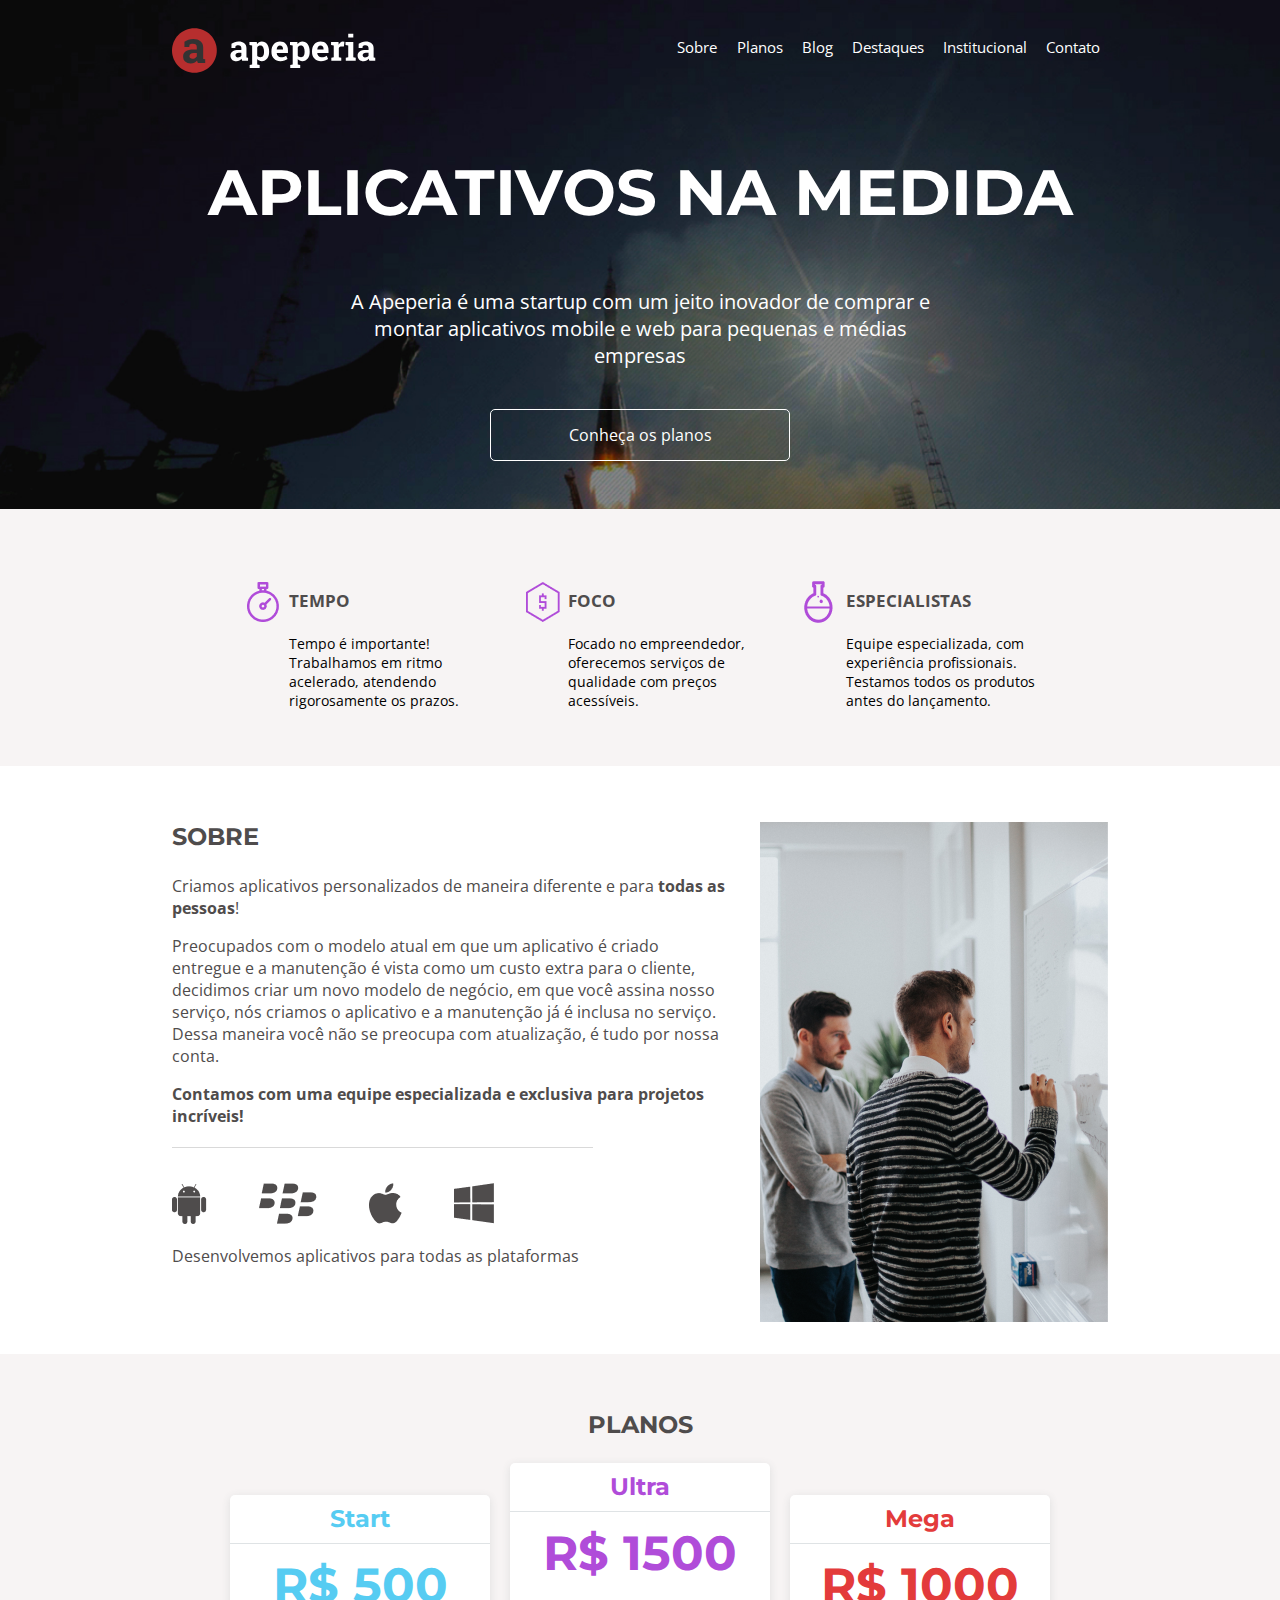
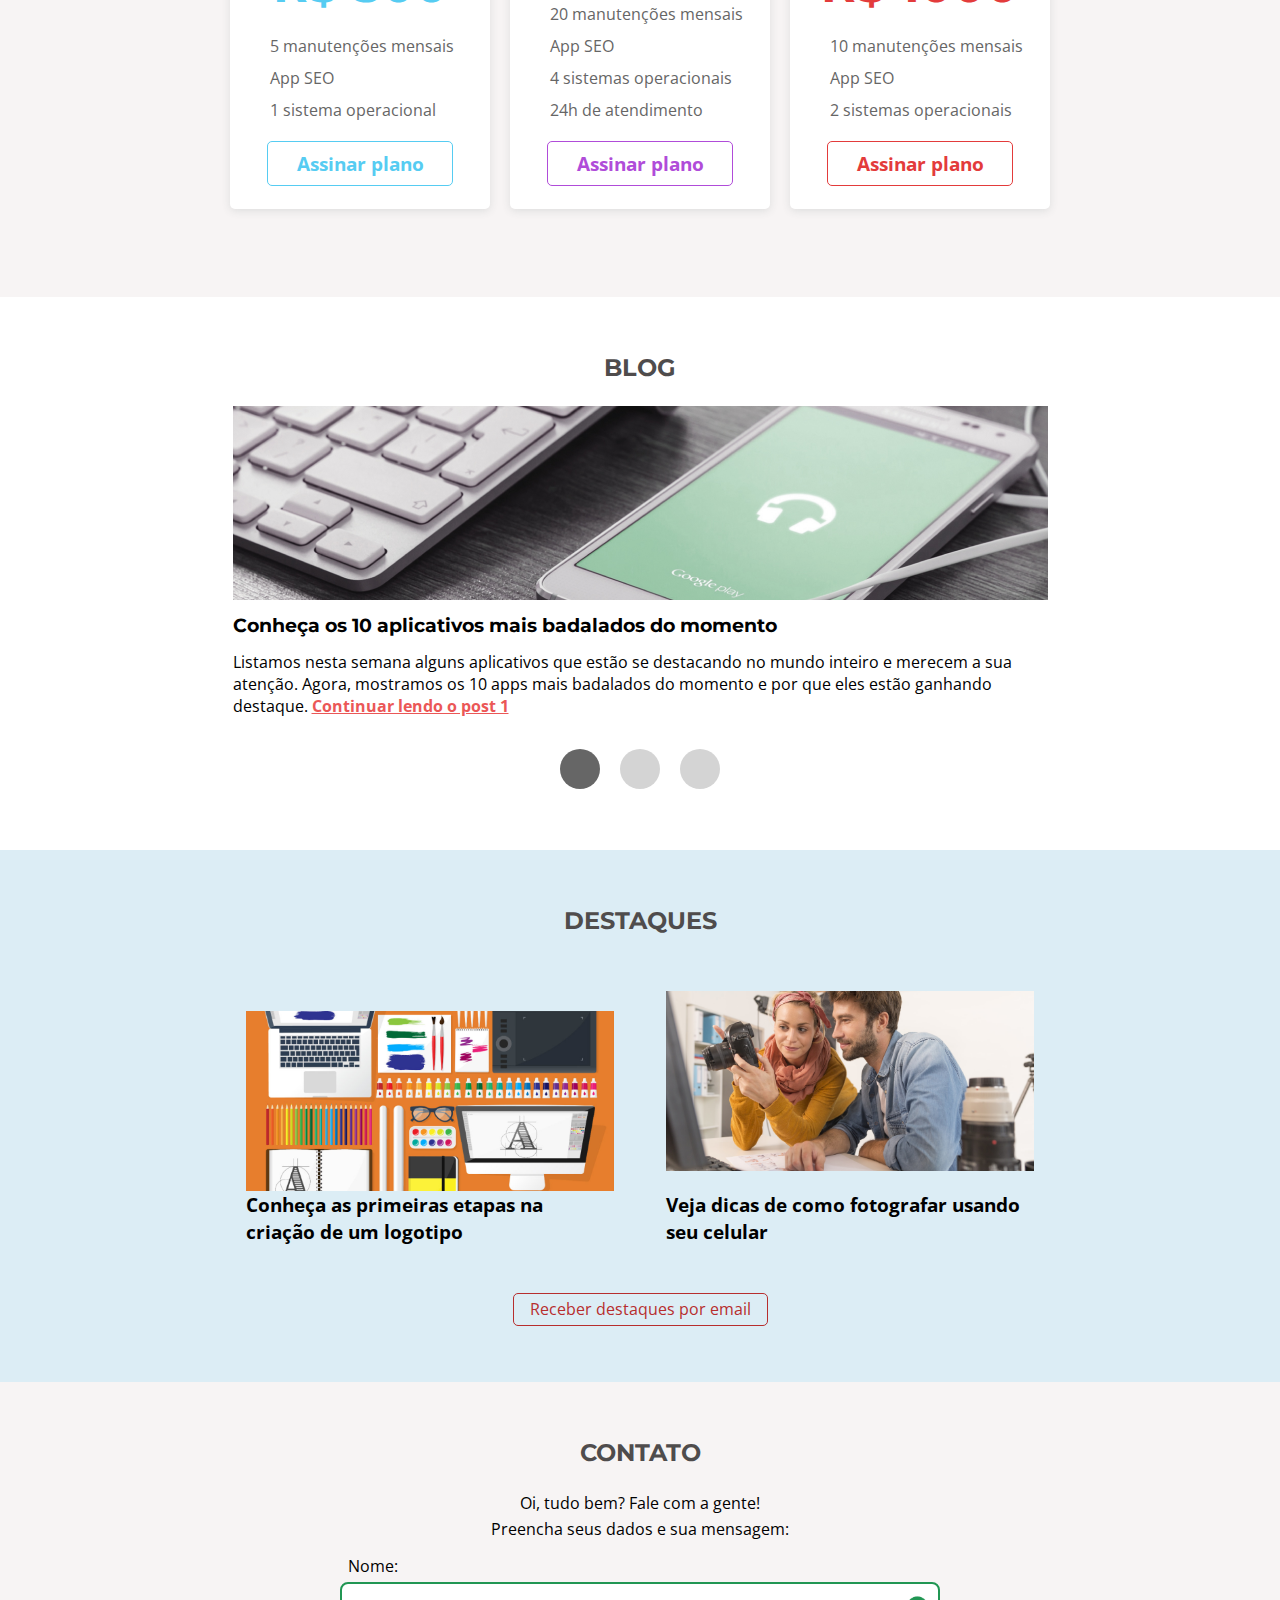
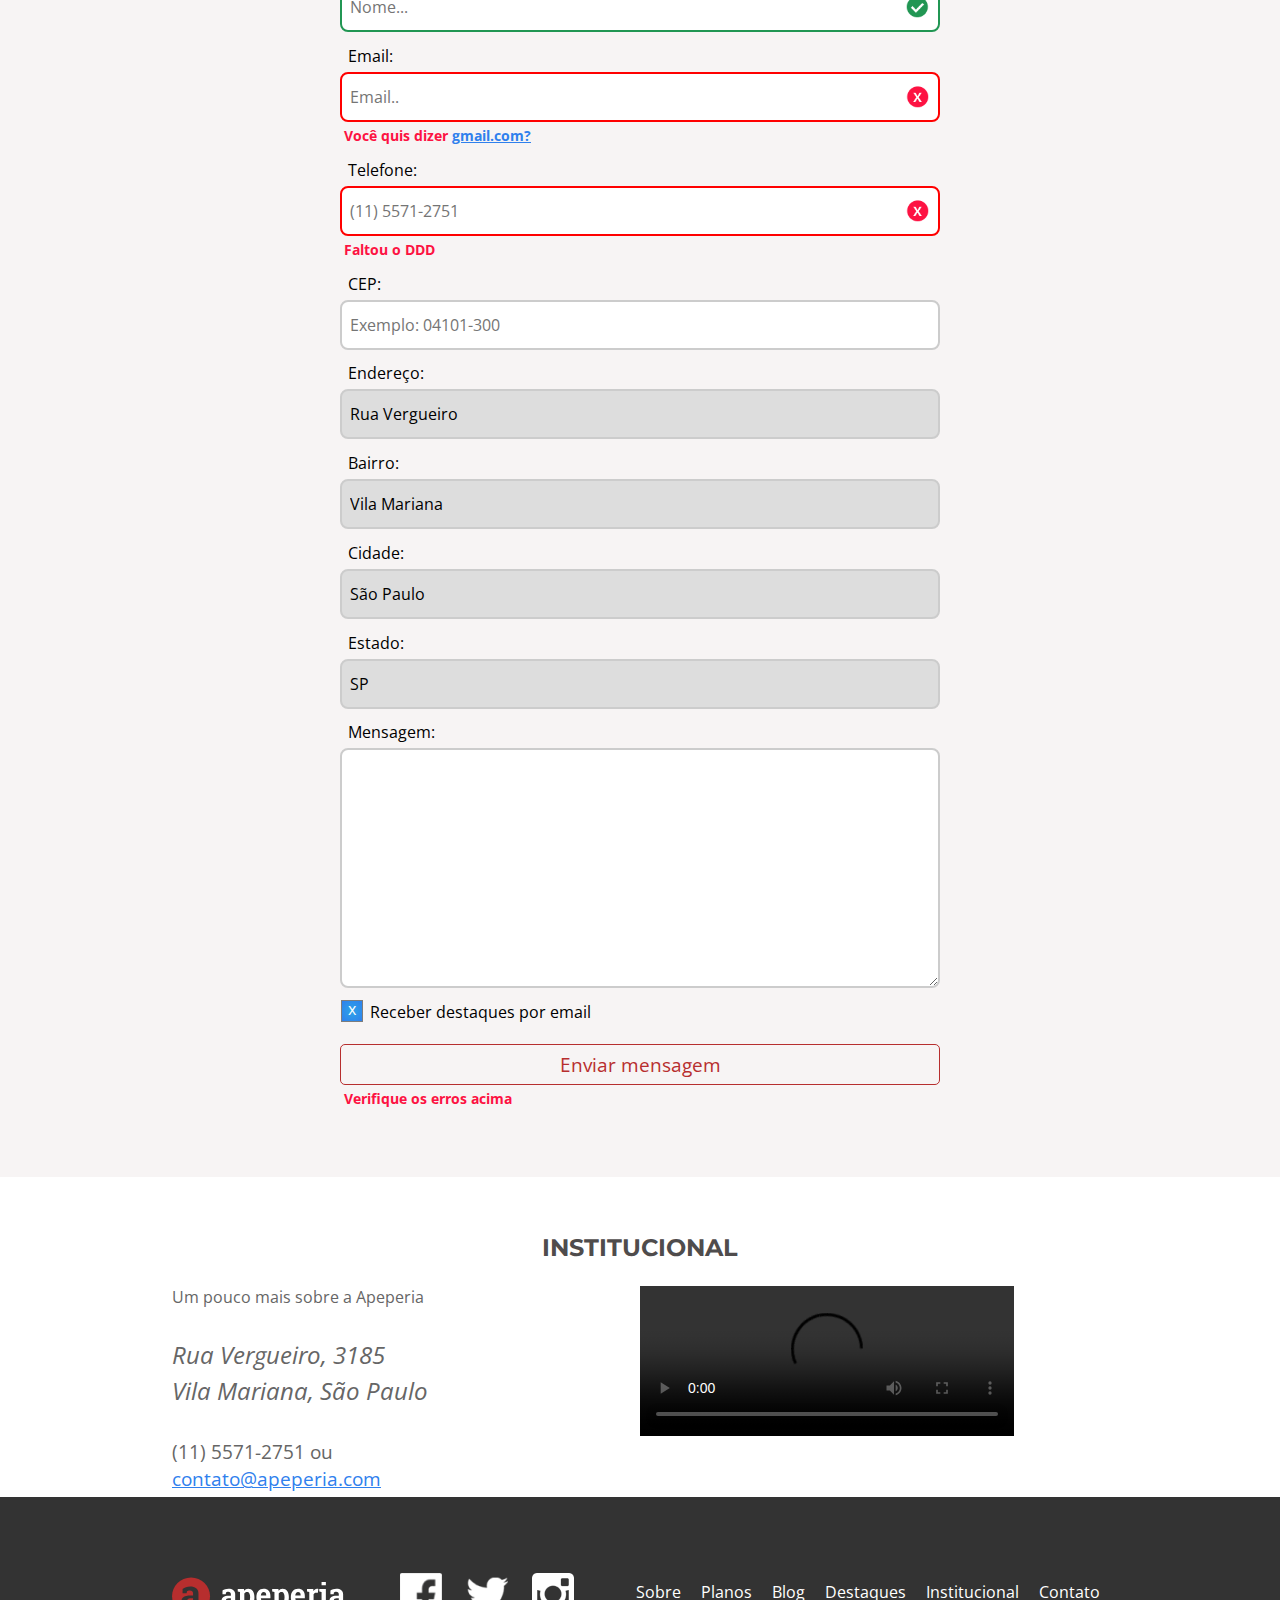
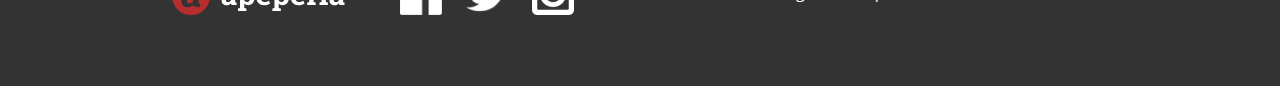
==== commit 8dd5d67d: "Finalizando curso sobre acessibilidade web." ====
--- a/HTML CSS3/Acessibilidade web/index.html
+++ b/HTML CSS3/Acessibilidade web/index.html
@@ -21,15 +21,18 @@
     <link rel="stylesheet" href="css/rodape.css">    
     <link rel="stylesheet" href="css/dialogNewsletter.css">
 
-    <meta name="viewport" content="width=device-width, initial-scale=1.0, maximum-scale=1.0, user-scalable=no" />
+    <meta name="viewport" content="width=device-width">
+
   </head>
   <body>
 
+    <a href="#conteudoPrincipal" class="pularNavegacao">Pular para conteúdo principal</a>
+
     <header class="cabecalho container">
-      <a href="#" class="cabecalho-logo" title="Home Apeperia">
+      <a href="https://www.google.com" class="cabecalho-logo" title="Home Apeperia">
         <svg width="205" height="59" viewBox="0 0 205 59" version="1.1" xmlns="http://www.w3.org/2000/svg" xmlns:xlink="http://www.w3.org/1999/xlink">
           <title>Logotipo da Apeperia</title>
-<!--                    <desc>Created using Figma</desc>-->
+          <!--                    <desc>Created using Figma</desc>-->
           <g id="Canvas" transform="translate(-2230 1001)">
             <g id="Logo do Apeperia">
               <g id="Oval 1">
@@ -50,7 +53,7 @@
           </defs>
         </svg>
       </a>
-      
+
 
       <nav class="cabecalho-nav">
         <ul>
@@ -64,10 +67,9 @@
       </nav>
     </header>
 
-    <main class="conteudo">
-
+    <main class="conteudo" role="main">
       <section class="secaoDestaque">
-        <h1 class="secaoDestaque-titulo">
+        <h1 class="secaoDestaque-titulo" id="conteudoPrincipal">
           APLICATIVOS NA MEDIDA
         </h1>
         <h2 class="secaoDestaque-texto">
@@ -112,7 +114,7 @@
 
       <section class="secaoSobre clearfix">
         <div class="container">
-          <img src="img/sobre-apeperia.png" class="secaoSobre-imgDestaque">
+          <img src="img/sobre-apeperia.png" class="secaoSobre-imgDestaque" alt>
           <h2 class="secaoSobre-titulo tituloPadrao">
             SOBRE
           </h2>
@@ -276,22 +278,22 @@
         <div class="container">
           <h2 class="secaoDestaques-titulo tituloPadrao">DESTAQUES</h2>
 
-          <a href="http://blog.apeperia.com.br/design/conheca-primeiras-etapas-criacao-logotipo-teste-teste" class="secaoDestaques-link">
-            <div class="secaoDestaques-destaque">
+          <a href="http://blog.apeperia.com.br/design/conheca-primeiras-etapas-criacao-logotipo-teste-teste" class="secaoDestaques-link" aria-labelledby="tituloDestaque1">
+            <figure class="secaoDestaques-destaque">
               <img src="img/comecando-criar-logotipo.png" class="secaoDestaques-destaque-img" alt="Ferramentas de designer. Ilustração">
-              <p class="secaoDestaques-destaque-titulo"  id="tituloDestaque1">
+              <figpcation class="secaoDestaques-destaque-titulo" id="tituloDestaque1">
                 Conheça as primeiras etapas na criação de um logotipo
-              </p>
-            </div>
+              </figpcation>
+            </figure>
           </a>
 
-          <a href="http://blog.apeperia.com.br/design/dicas-como-fotografar-com-celular" class="secaoDestaques-link">
-            <div class="secaoDestaques-destaque">
+          <a href="http://blog.apeperia.com.br/design/dicas-como-fotografar-com-celular" class="secaoDestaques-link" aria-labelledby="tituloDestaque2">
+            <figure class="secaoDestaques-destaque">
               <img src="img/dicas-fotografia.png" class="secaoDestaques-destaque-img" alt="Moça mostrando câmera para rapaz">
-              <p class="secaoDestaques-destaque-titulo"  id="tituloDestaque2">
+              <figcaption class="secaoDestaques-destaque-titulo" id="tituloDestaque2">
                 Veja dicas de como fotografar usando seu celular
-              </p>
-            </div>
+              </figcaption>
+            </figure>
           </a>
 
           <button class="secaoDestaques-form-botao btnPadrao btnPadrao--pequeno" id="abreDialog">
@@ -338,13 +340,13 @@
             </p>
 
             <div class="contatoCampo contatoCampo--sucesso">
-              <label>Nome: </label>
-              <input type="text" class="contatoCampo--validouFoi" value="Natan Souza" required>
+              <label for="nome">Nome: </label>
+              <input type="text" id="nome" class="contatoCampo--validouFoi" placeholder="Nome..." required>
             </div>  
 
             <div class="contatoCampo contatoCampo--erro">
-              <label>Email: </label>
-              <input type="email" class="contatoCampo--validouErro" required>
+              <label for="email">Email: </label>
+              <input type="email" id="email" class="contatoCampo--validouErro" placeholder="Email.." required>
               <span class="contatoCampo-msg contatoCampo-msg--erro">
                 Você quis dizer <a href="#">gmail.com?</a>
               </span>
@@ -363,22 +365,22 @@
 
             <div class="contatoCampo">
               <label>Endereço: </label>
-              <input type="text" class="contatoCampo-campoDesabilitado" disabled value="Rua Vergueiro">
+              <input type="text" class="contatoCampo-campoDesabilitado" readonly value="Rua Vergueiro">
             </div>   
 
             <div class="contatoCampo">
               <label>Bairro: </label>
-              <input type="text" class="contatoCampo-campoDesabilitado" disabled value="Vila Mariana">
+              <input type="text" class="contatoCampo-campoDesabilitado" readonly value="Vila Mariana">
             </div>   
 
             <div class="contatoCampo">
               <label>Cidade: </label>
-              <input type="text" class="contatoCampo-campoDesabilitado" disabled value="São Paulo">
+              <input type="text" class="contatoCampo-campoDesabilitado" readonly value="São Paulo">
             </div>   
 
             <div class="contatoCampo">
               <label>Estado: </label>
-              <input type="text" class="contatoCampo-campoDesabilitado" disabled value="SP">
+              <input type="text" class="contatoCampo-campoDesabilitado" readonly value="SP">
             </div>   
 
             <div class="contatoCampo">
@@ -424,7 +426,8 @@
             </p>
           </div>
 
-          <video src="img/formacao-java.mp4" class="secaoInstitucional-video">
+          <video src="img/formacao-java.mp4" class="secaoInstitucional-video" controls>
+            <track src="img/legenda-portugues-brasil.vtt" kind="subtitles" srclang="pt-br" label="Português (Brasil)">
           </video>
 
         </div>
--- a/HTML CSS3/Acessibilidade web/css/tema-padrao.css
+++ b/HTML CSS3/Acessibilidade web/css/tema-padrao.css
@@ -23,18 +23,17 @@
   height: 100vh;
 } 
 
-.pularNavegacao,
-.pularNavegacao:active,
-.pularNavegacao:focus,
-.pularNavegacao:hover {
+.pularNavegacao {
   text-indent: 100%;
   white-space: nowrap;
   overflow: hidden;
   width: 1px;
   height: 1px;
+  display: block;
   color: transparent;
   position: absolute;
 }
+
 
 .clearfix:after { 
   content: "."; 
--- a/HTML CSS3/Acessibilidade web/css/secaoPlanos.css
+++ b/HTML CSS3/Acessibilidade web/css/secaoPlanos.css
@@ -63,7 +63,7 @@
   padding-left: 30px;
   margin: 1em auto 1.5em auto;
   line-height: 2;
-  list-style: disc;
+  list-style: none;
   color: #666;
   width: 240px;
 }
--- a/HTML CSS3/Acessibilidade web/css/contatoCampo.css
+++ b/HTML CSS3/Acessibilidade web/css/contatoCampo.css
@@ -27,7 +27,11 @@
 }
 
 .contatoCampo-checkbox {
-  display: none;
+/*  display: none;*/
+/*  visibility: hidden*/
+  left: -9999px;
+  position: absolute;
+  opacity: 0;
 }
 
 .contatoCampo-icone {
@@ -38,7 +42,7 @@
 }
 
 .contatoCampo label,
-.contatoCampo input,
+.contatoCampo input:not([type='checkbox']),
 .contatoCampo textarea {
   display: block;
   width: 100%;
